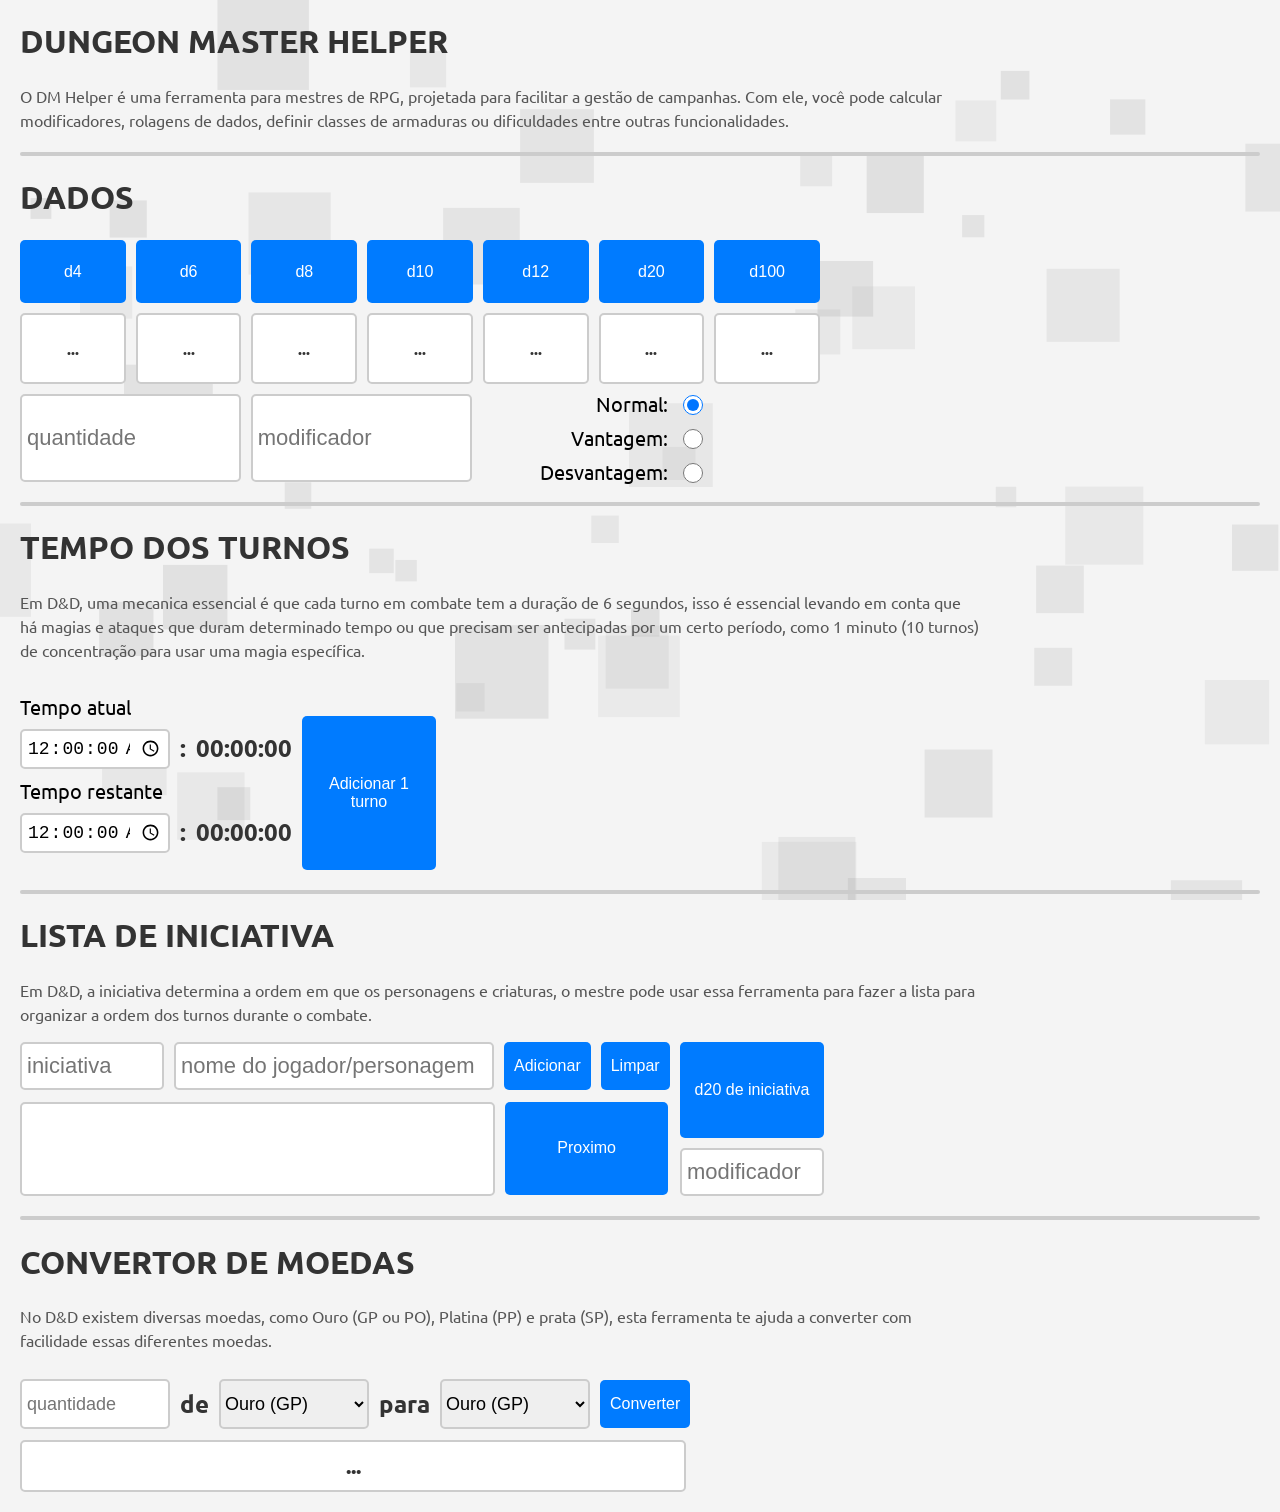
==== DM-HELPER.html @ aa7cd16f "Add files via upload" ====
<!-- site para inspiração : https://bibliotecaelfica.org/2023/01/15/dd-5e-regras-basicas-dos-jogadores -->
<!DOCTYPE html>
<html lang="pt-br">
<head>
    <meta charset="UTF-8">
    <meta name="viewport" content="width=device-width, initial-scale=1.0">
    <title>DM HELPER</title>
    <link rel="preconnect" href="https://fonts.googleapis.com">
    <link rel="preconnect" href="https://fonts.gstatic.com" crossorigin>
    <link href="https://fonts.googleapis.com/css2?family=Ubuntu:ital,wght@0,300;0,400;0,500;0,700;1,300;1,400;1,500;1,700&display=swap" rel="stylesheet">
    <style>
        :root {
            --primary-color: #007BFF;
            --primary-hover: #005ec2;
            --border-color: #ccc;
            --border-radius: 5px;
            --text-color: #333;
            --text-light: #555;
            --bg-color: #f4f4f4;
            --white: white;
        }
        
        body {
            font-family: "Ubuntu", sans-serif;
            margin: 20px;
            background-color: var(--bg-color);
        }
        
        h1 { color: var(--text-color); }
        
        p {
            width: 60rem;
            font-size: 16px;
            line-height: 1.5;
            color: var(--text-light);
        }
        
        /* Botões */
        button, .iniciativa, .adicionartempo {
            background-color: var(--primary-color);
            color: var(--white);
            border: none;
            border-radius: var(--border-radius);
            cursor: pointer;    
            transition: 0.2s ease-in-out;
        }
        
        button:hover, .iniciativa:hover, .adicionartempo:hover {
            background-color: var(--primary-hover);
        }
        
        /* Inputs */
        input, .tempoinput, .iniciativainput, .inputdado {
            border: 2px solid var(--border-color);
            border-radius: var(--border-radius);
            box-sizing: border-box;
            padding: 0 5px;
        }
        
        .inputconvertor {
            width: 150px;
            height: 50px;
            font-size: 18px;
            border: 2px solid var(--border-color);
            border-radius: var(--border-radius);
        }

        .resultadoconversao {
            width: 41.4rem;
            height: 3rem;
            font-size: 22px;
            text-align: center;
            border-radius: var(--border-radius);
            color: var(--text-color);
            display: flex;
            border: 2px solid var(--border-color);
            align-items: center;
            justify-content: center;
            background-color: var(--white);
            margin: 0;
        }

        .sectionconvertor {
            width: 42rem;
            display: flex;
            align-items: center;
            gap: 10px;
            margin-top: 10px;
        }

        .inputdado {
            width: 34%;
            height: 100%;
            font-size: 22px;
            padding-left: 5px;
        }

        /* Flex containers */
        section, .minisection, .sectionhorizontal {
            display: flex;
            align-items: center;
            gap: 10px;
        }
        
        .sectionhorizontal {
            width: 100%;
            padding: 0;
            margin-top: 12.5px;
            align-items: flex-start;
        }
        
        .tempomedio, .tempomenor, .vantagens, .iniciativagrandesection {
            display: flex;
            flex-direction: column;
            align-items: center;
        }
        .iniciativagrandesection {
            align-items: flex-start;
            gap: 0;
        }
        .tempopequeno {
            flex-direction: row;
        }
        .labeltempo {
            align-self: flex-start;
        }
        .inciativasectionmenor {
            flex-direction: column; 
            align-self: flex-start;
        }
        /* Outros */
        .dados {
            display: grid;
            grid-template-columns: repeat(7, 1fr);
            gap: 10px;
            width: 50rem;
            height: 9rem;
        }
        
        button.dadobutton, h1.resultado {
            width: 100%;
            height: 100%;
            font-size: 16px;
            padding: 0;
            box-sizing: border-box;
        }
        #dadoiniciativa {
            padding: 10px 15px;
            font-size: 16px;
            width: auto;
            height: 6rem;
        }
        
        h1.resultado {
            margin: 0;
            text-align: center;
            border-radius: var(--border-radius);
            color: var(--text-color);
            display: flex;
            border: 2px solid var(--border-color);
            align-items: center;
            justify-content: center;
            background-color: var(--white);
        }
        
        hr {
            margin: 20px 0 2px;
            border-radius: 20px;
            border: 2.5px solid var(--border-color);
        }
        
        canvas {
            position: fixed;
            top: 0;
            left: 0;
            width: 100vw;
            height: 100vh;
            z-index: -1;
            opacity: 0.4;
        }
        
        .checkbox {
            width: 20px;
            height: 20px;
            margin-right: 5px;
        }
        
        label {
            font-size: 20px;
            display: flex;
            align-items: center;
            line-height: 1.2;
        }
        
        .dadosextra {
            width: 43rem;
            height: 5.5rem;
            margin-top: 10px;
            justify-content: flex-end;
        }
        
        .vantagens {
            width: 35%;
            align-items: flex-end;
            justify-content: center;
        }
        
        .tempoinput {
            width: 150px;
            height: 40px;
            font-size: 18px;
            padding: 5px;
        }
        
        .tempogrande {
            width: 26rem;
            height: 12rem;
        }
        
        .adicionartempo {
            padding: 10px 15px;
            font-size: 16px;
            width: auto;
            height: 80%;
            align-self: flex-end;
        }
        
        .tempotext {
            font-size: 24px;
            color: var(--text-color);
            margin-bottom: 0;
        }
        
        .iniciativainput {
            width: 9rem;
            height: 3rem;
            font-size: 22px;
            vertical-align: top;
        }
        
        #nomeiniciativa { width: 20rem; }
        
        .iniciativa {
            width: auto;
            height: 3rem;
            font-size: 16px;
            padding: 0 10px;
            vertical-align: top;
        }
        
        #listainiciativa {
            border: 2px solid var(--border-color);
            border-radius: var(--border-radius);
            width: 69.5%;
            min-height: 4.4rem;
            flex-direction: column;
            overflow-y: auto;
            background-color: var(--white);
            padding: 10px;
            align-items: flex-start;
        }
        
        #proximoiniciativa {
            width: 25%;
            height: 5.8rem;
            font-size: 16px;
            padding: 0 10px;
            vertical-align: top;
            align-self: flex-start;
        }

        .iteminiciativa {
            width: 100%;
            background-color: var(--white);
        }
        
        .current-turn {
            border-radius: var(--border-radius);
            background-color: var(--primary-hover);
            color: var(--white);
            font-weight: bold;
        }
        .inciativasectionmenor {
            flex-direction: column; 
            align-self: flex-start;
        }
        .iniciativamaior {
            display: flex;
            gap: 10px;
        }
        .iniciativasection {
            display: flex;
            gap: 10px;
            align-items: center;
        }
        .lista {
            display: flex;
        }
    </style>
</head>
<body>
    <canvas id="fundo"></canvas>
    <h1>DUNGEON MASTER HELPER</h1>
    <p>O DM Helper é uma ferramenta para mestres de RPG, projetada para facilitar a gestão de campanhas. Com ele, você pode calcular modificadores, rolagens de dados, definir classes de armaduras ou dificuldades entre outras funcionalidades.</p>
    
     <!-- #region ===== Dados ===== -->
    <hr>
    <h1>DADOS</h1>
    <section class="dados">
        <button class="dadobutton" id="dado1">d4</button>
        <button class="dadobutton" id="dado2">d6</button>
        <button class="dadobutton" id="dado3">d8</button>
        <button class="dadobutton" id="dado4">d10</button>
        <button class="dadobutton" id="dado5">d12</button>
        <button class="dadobutton" id="dado6">d20</button>
        <button class="dadobutton" id="dado7">d100</button>
        <h1 class="resultado" id="resultado1">...</h1>
        <h1 class="resultado" id="resultado2">...</h1>
        <h1 class="resultado" id="resultado3">...</h1>
        <h1 class="resultado" id="resultado4">...</h1>
        <h1 class="resultado" id="resultado5">...</h1>
        <h1 class="resultado" id="resultado6">...</h1>
        <h1 class="resultado" id="resultado7">...</h1>
        </section>
        <section class="dadosextra">
        <input type="number" placeholder="quantidade" class="inputdado" id="input">
        <input type="text" id="modificador" class="inputdado" placeholder="modificador">
        <section class="vantagens">
        <section class="minisection"><label for="normal">Normal: </label>
        <input type="radio" class="checkbox" id="normal" name="tipo" checked></section>
        <section class="minisection"><label for="vantagem">Vantagem: </label>
        <input type="radio" class="checkbox" id="vantagem" name="tipo"></section>
        <section class="minisection"><label for="desvantagem">Desvantagem: </label>
        <input type="radio" class="checkbox" id="desvantagem" name="tipo"></section>
        </section>
        </section>
        <hr>
    <!-- #endregion -->  
     <!-- #region ===== tempo dos Turnos ===== -->
    <h1>TEMPO DOS TURNOS</h1>
    <p>Em D&D, uma mecanica essencial é que cada turno em combate tem a duração de 6 segundos, isso é essencial levando em conta que há magias e ataques que duram determinado tempo ou que precisam ser antecipadas por um certo período, como 1 minuto (10 turnos) de concentração para usar uma magia específica.</p>
    
    <section class="tempogrande">
    <section class="tempomedio">
        <section class="tempopequeno">
            <section class="tempomenor">
                <label for="tempoatual" class="labeltempo">Tempo atual</label>
                <input class="tempoinput" type="time" id="tempoatual" step="1" value="00:00:00">
            </section>
            <h1 class="tempotext">:</h1>
            <h1 class="tempotext" id="mostrartempoatual">00:00:00</h1>
        </section>
        <section class="tempopequeno">
            <section class="tempomenor">
                <label for="temporestante" class="labeltempo">Tempo restante</label>
                <input class="tempoinput" type="time" id="temporestante" step="1" value="00:00:00">
            </section>
            <h1 class="tempotext">:</h1>
            <h1 class="tempotext" id="mostrartemporestante">00:00:00</h1>
        </section>
    </section>
    
    <button class="adicionartempo" id="adicionarturno">Adicionar 1 turno</button>
    </section>
    <hr>
    <!-- #endregion -->
     <!-- #region ===== Lista de Iniciativa ===== -->
    <h1>LISTA DE INICIATIVA</h1>
    <p>Em D&D, a iniciativa determina a ordem em que os personagens e criaturas, o mestre pode usar essa ferramenta para fazer a lista para organizar a ordem dos turnos durante o combate.</p>
    <section class="iniciativamaior">
    <section class="iniciativagrandesection">
        <section class="iniciativasection">
        <input type="number" class="iniciativainput" id="iniciativanumber" placeholder="iniciativa">
        <input type="text" class="iniciativainput" id="nomeiniciativa" placeholder="nome do jogador/personagem">
        <button class="iniciativa" id="enviariniciativa">Adicionar</button>
        <button class="iniciativa" id="limpariniciativa">Limpar</button>
        </section>
        <section class="sectionhorizontal">
            <section class="lista" id="listainiciativa"></section>
            <button id="proximoiniciativa">Proximo</button>
        </section>
        
    </section>
    <section class="inciativasectionmenor">
        <button id="dadoiniciativa">d20 de iniciativa</button>
        <input type="number" class="iniciativainput" id="modificadoriniciativa" placeholder="modificador"> 
    </section>
    </section>
    <hr>
    <!-- #endregion -->
     <!-- #region ===== Convertor de Moedas ===== -->
    <h1>CONVERTOR DE MOEDAS</h1>
    <p>No D&D existem diversas moedas, como Ouro (GP ou PO), Platina (PP) e prata (SP), esta ferramenta te ajuda a converter com facilidade essas diferentes moedas.</p>
    
    <section class="sectionconvertor">
        <input type="number" placeholder="quantidade" class="inputconvertor" id="inputmoeda">
        <h1>de</h1>
        <select class="inputconvertor" id="moedainicial">
            <option value="PP">Platina (PP)</option>
            <option value="GP" selected>Ouro (GP)</option>
            <option value="EP">Eletro (EP)</option>
            <option value="SP">Prata (SP)</option>
            <option value="CP">Cobre (CP)</option>
        </select>
        <h1>para</h1>
        <select class="inputconvertor" id="moedafinal">
            <option value="PP">Platina (PP)</option>
            <option value="GP" selected>Ouro (GP)</option>
            <option value="EP">Eletro (EP)</option>
            <option value="SP">Prata (SP)</option>
            <option value="CP">Cobre (CP)</option>
        </select>
        <button class="iniciativa" id="convertermoeda">Converter</button>
    </section>
        <h1 class="resultadoconversao">...</h1>
    <!-- #endregion -->
    
    <script>
        //#region ===== dados =====
        const normal = document.getElementById('normal');
        const vantagem = document.getElementById('vantagem');
        const desvantagem = document.getElementById('desvantagem');
        
        const dados = [];
        for (let i = 1; i <= 7; i++) {
            const dado = document.getElementById(`dado${i}`);
            dados.push(dado);
        }
        const input1 = document.getElementById('input');
        const input2 = document.getElementById('modificador');
        const resultados = [];
        for (let i = 1; i <= 7; i++) {
            const resultado = document.getElementById(`resultado${i}`);
            resultados.push(resultado);
        }

        dados.forEach((dado, index) => {
            dado.addEventListener('click', () => {
                const quantidade = input1.value || 1;
                let lados;
                switch (index) {
                    case 0: lados = 4; break;
                    case 1: lados = 6; break;
                    case 2: lados = 8; break;
                    case 3: lados = 10; break;
                    case 4: lados = 12; break;
                    case 5: lados = 20; break;
                    case 6: lados = 100; break;
                }
                if (normal.checked) {
                    let total = 0;
                    for (let i = 0; i < quantidade; i++) {
                        total += (Math.floor(Math.random() * lados) + 1 + (parseInt(input2.value) || 0));
                    }
                    resultados[index].textContent = total;
                    return;
                }
                else if (vantagem.checked) {
                    let total = 0;
                    for (let i = 0; i < quantidade; i++) {
                        const roll1 = Math.floor(Math.random() * lados) + 1;
                        const roll2 = Math.floor(Math.random() * lados) + 1;
                        total += (Math.max(roll1, roll2) + (parseInt(input2.value) || 0));
                    }
                    resultados[index].textContent = total;
                    return;
                }
                else if (desvantagem.checked) {
                    let total = 0;
                    for (let i = 0; i < quantidade; i++) {
                        const roll1 = Math.floor(Math.random() * lados) + 1;
                        const roll2 = Math.floor(Math.random() * lados) + 1;
                        total += (Math.min(roll1, roll2) + (parseInt(input2.value) || 0));
                    }
                    resultados[index].textContent = total;
                    return;
                }
            });
        });
        //#endregion
        //#region ===== tempo dos turnos =====
        const tempoatual = document.getElementById('tempoatual');
        const temporestante = document.getElementById('temporestante');
        const mostrartempoatual = document.getElementById('mostrartempoatual');
        const mostrartemporestante = document.getElementById('mostrartemporestante');
        const adicionarturno = document.getElementById('adicionarturno');

        tempoatual.addEventListener('change', () => {
            const valor = tempoatual.value;
            mostrartempoatual.textContent = valor ? valor : '00:00:00';
        });
        temporestante.addEventListener('change', () => {
            const valor = temporestante.value;
            mostrartemporestante.textContent = valor ? valor : '00:00:00';
        });
        adicionarturno.addEventListener('click', () => {
            let [horas, minutos, segundos] = (tempoatual.value || '00:00:00').split(':').map(Number);
            segundos += 6;
            if (segundos >= 60) {
                segundos -= 60;
                minutos += 1;
            }
            if (minutos >= 60) {
                minutos -= 60;
                horas += 1;
            }
            horas = horas % 24; // Mantém as horas dentro do formato de 24 horas
            const novoTempo = [horas, minutos, segundos].map(num => String(num).padStart(2, '0')).join(':');
            tempoatual.value = novoTempo;
            mostrartempoatual.textContent = novoTempo;

            let [restHoras, restMinutos, restSegundos] = (temporestante.value || '00:00:00').split(':').map(Number);
            restSegundos -= 6;
            if (restSegundos < 0) {
                restSegundos += 60;
                restMinutos -= 1;
            }
            if (restMinutos < 0) {
                restMinutos += 60;
                restHoras -= 1;
            }
            if (restHoras < 0) {
                restHoras = 0;
                restMinutos = 0;
                restSegundos = 0;
            }
            const novoTempoRestante = [restHoras, restMinutos, restSegundos].map(num => String(num).padStart(2, '0')).join(':');
            if (novoTempoRestante === '00:00:00') {
                mostrartemporestante.style.color = 'red';
            } else {
                mostrartemporestante.style.color = '#333';
            }
            temporestante.value = novoTempoRestante;
            mostrartemporestante.textContent = novoTempoRestante;
        });
        //#endregion
        //#region ===== lista de iniciativa =====
        const enviariniciativa = document.getElementById('enviariniciativa');
        const iniciativanumber = document.getElementById('iniciativanumber');
        const nomeiniciativa = document.getElementById('nomeiniciativa');
        const limpariniciativa = document.getElementById('limpariniciativa');
        const proximoiniciativa = document.getElementById('proximoiniciativa');
        let contadorIniciativa = 0;

        enviariniciativa.addEventListener('click', () => {
            const iniciativa = parseInt(iniciativanumber.value);
            const nome = nomeiniciativa.value.trim();
            if (isNaN(iniciativa) || nome === '') {
                alert('Por favor, insira um valor válido para iniciativa e nome.');
                return;
            }
            const listainiciativa = document.getElementById('listainiciativa');
            const novoItem = document.createElement('div');
            novoItem.className = 'iteminiciativa';
            novoItem.textContent = `${String(iniciativa).padStart(2, '0')} - ${nome}`;
            novoItem.style.padding = '5px 0';
            listainiciativa.appendChild(novoItem);
            // Ordenar a lista
            const itens = Array.from(listainiciativa.children);
            itens.sort((a, b) => {
                const iniA = parseInt(a.textContent.split(' - ')[0]);
                const iniB = parseInt(b.textContent.split(' - ')[0]);
                return iniB - iniA;
            });
            listainiciativa.innerHTML = '';
            itens.forEach(item => listainiciativa.appendChild(item));
            iniciativanumber.value = '';
            nomeiniciativa.value = '';
        });

        limpariniciativa.addEventListener('click', () => {
            const listainiciativa = document.getElementById('listainiciativa');
            listainiciativa.innerHTML = '';
        });

        proximoiniciativa.addEventListener('click', () => {
            const itens = Array.from(document.getElementById('listainiciativa').children);
            if (itens.length === 0) return;
            
            const currentIndex = itens.findIndex(item => item.classList.contains('current-turn'));
            
            if (currentIndex !== -1) {
                itens[currentIndex].classList.remove('current-turn');
            }
            
            const nextIndex = currentIndex === -1 ? 0 : (currentIndex + 1) % itens.length;
            itens[nextIndex].classList.add('current-turn');
        });

        const dadoiniciativa = document.getElementById('dadoiniciativa');
        const modificadoriniciativa = document.getElementById('modificadoriniciativa');
        dadoiniciativa.addEventListener('click', () => {
            const roll = Math.floor(Math.random() * 20) + 1;
            const mod = parseInt(modificadoriniciativa.value) || 0;
            const total = roll + mod;
            iniciativanumber.value = total;
        });
        //#endregion
        //#region ===== fundo animado =====
        const canvas = document.getElementById('fundo');
        const ctx = canvas.getContext('2d');

        canvas.width = window.innerWidth;
        canvas.height = window.innerHeight;

        const rects = [];
        for (let i = 0; i < 50; i++) {
            const size = Math.random() * 75 + 20;
            rects.push({
                x: Math.random() * canvas.width,
                y: Math.random() * canvas.height,
                vx: (Math.random() - 0.5) * 2,
                vy: (Math.random() - 0.5) * 2,
                size: size,
                color: `rgba(0, 0, 0, ${Math.random() * 0.1 + 0.1})`
            });
        }

        function animate() {
            ctx.clearRect(0, 0, canvas.width, canvas.height);
            rects.forEach(rect => {
                rect.x += rect.vx;
                rect.y += rect.vy;

                if (rect.x < -rect.size) rect.x = canvas.width;
                if (rect.x > canvas.width) rect.x = -rect.size;
                if (rect.y < -rect.size) rect.y = canvas.height;
                if (rect.y > canvas.height) rect.y = -rect.size;

                ctx.fillStyle = rect.color;
                ctx.fillRect(rect.x, rect.y, rect.size, rect.size);
            });
            requestAnimationFrame(animate);
        }
        animate();
        //#endregion
        //#region ===== convertor de moedas =====
        const quantidade = document.getElementById('inputmoeda');
        const moedainicial = document.getElementById('moedainicial');
        const moedafinal = document.getElementById('moedafinal');
        const convertermoeda = document.getElementById('convertermoeda');

        convertermoeda.addEventListener('click', () => {
            const valor = parseFloat(quantidade.value);
            if (isNaN(valor) || valor < 0) {
                alert('Por favor, insira uma quantidade válida.');
                return;
            }
            const taxas = {
                'PP': 10,   // 1 PP = 10 GP
                'GP': 1,    // 1 GP = 1 GP
                'EP': 0.5,  // 1 EP = 0.5 GP
                'SP': 0.1,  // 1 SP = 0.1 GP
                'CP': 0.01  // 1 CP = 0.01 GP
            };
            const valorEmGP = valor * taxas[moedainicial.value];
            const valorConvertido = valorEmGP / taxas[moedafinal.value];
            const resultadoElemento = document.querySelector('.resultadoconversao');
            resultadoElemento.textContent = `${valor} ${moedainicial.options[moedainicial.selectedIndex].text} = ${valorConvertido.toFixed(2)} ${moedafinal.options[moedafinal.selectedIndex].text}`;
        });
    </script>
</body>

</html>
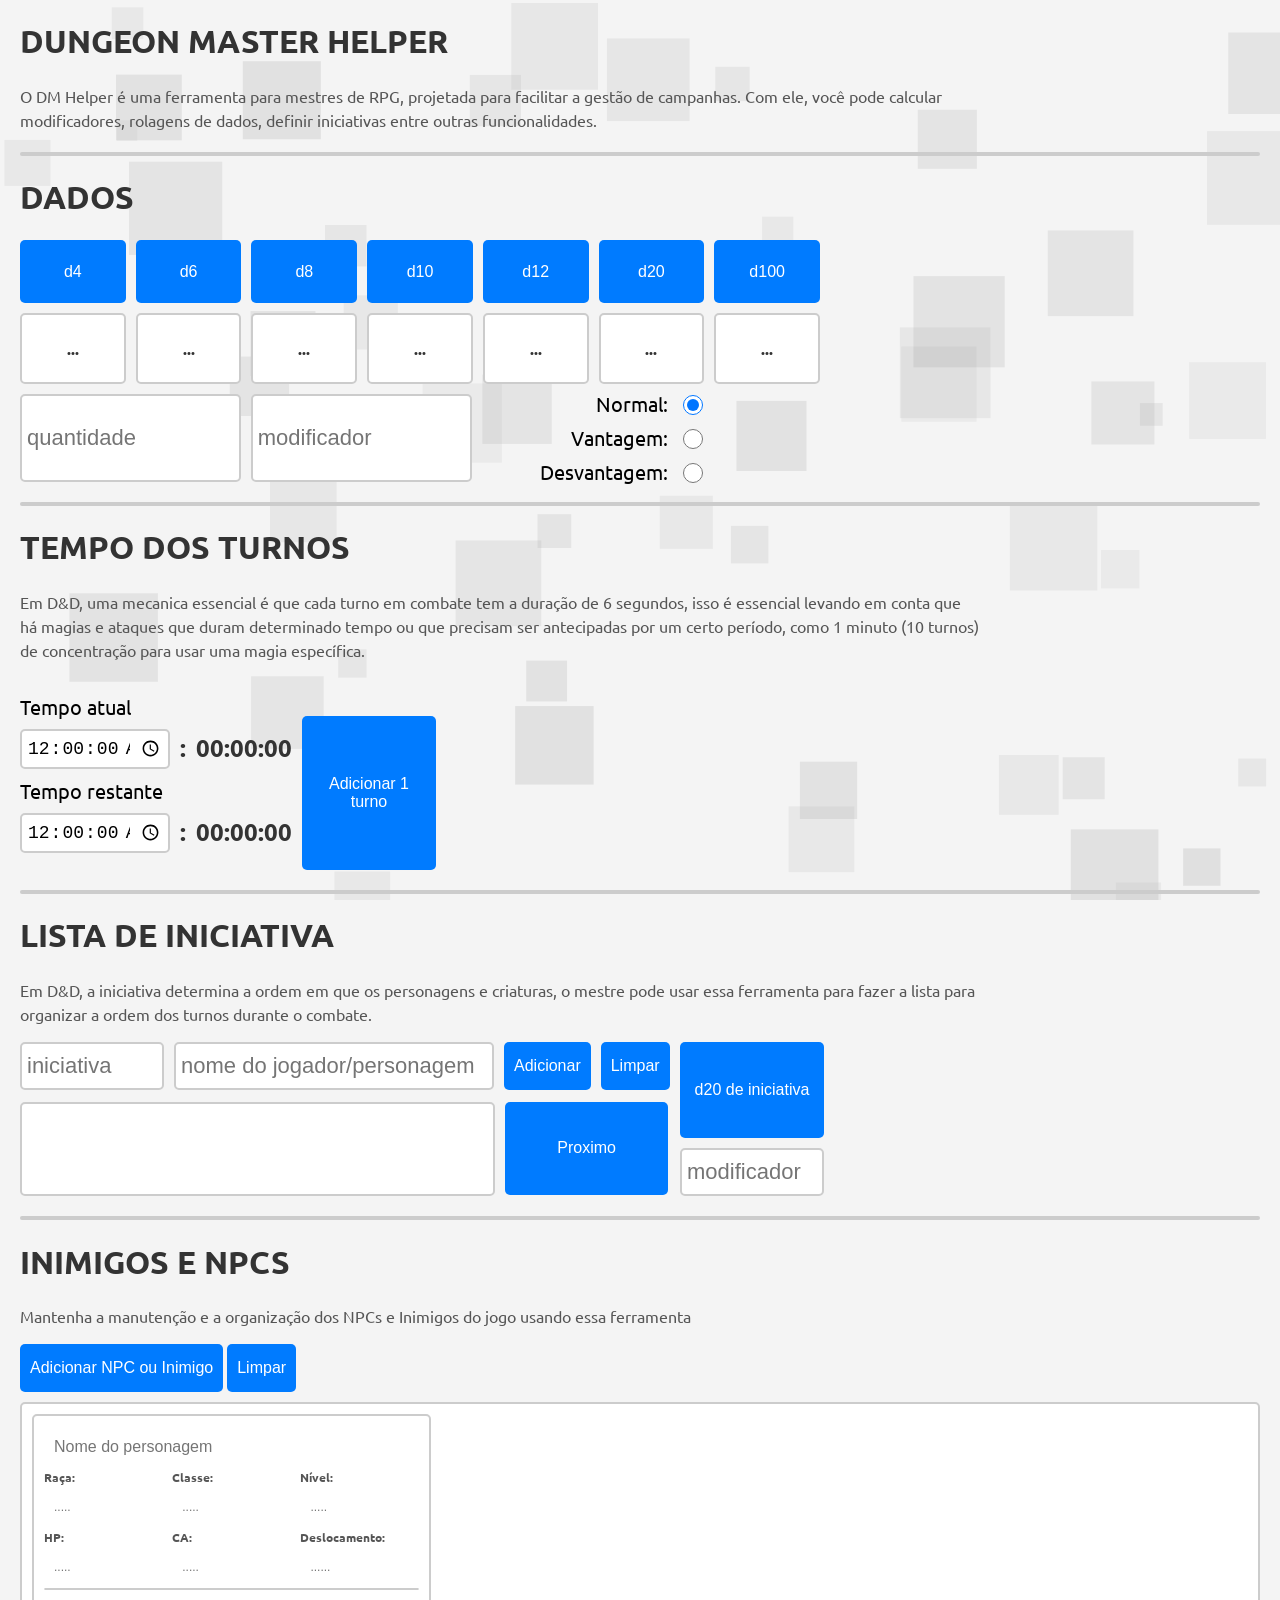
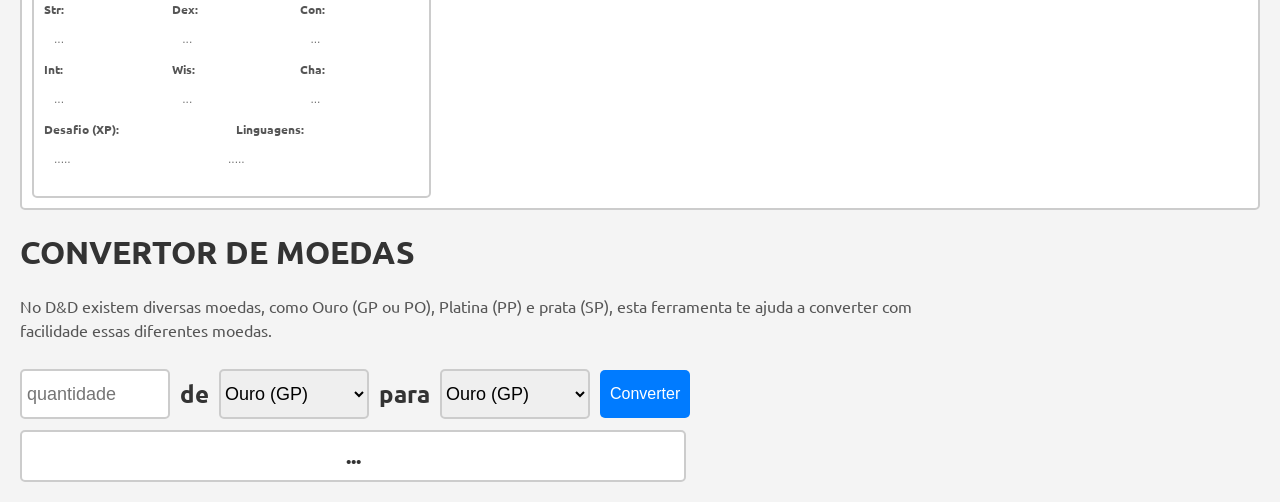
==== commit 272b31e3: "Update DM-HELPER.html" ====
--- a/DM-HELPER.html
+++ b/DM-HELPER.html
@@ -5,6 +5,7 @@
     <meta charset="UTF-8">
     <meta name="viewport" content="width=device-width, initial-scale=1.0">
     <title>DM HELPER</title>
+    <link rel="icon" href="https://cdn-icons-png.flaticon.com/512/6545/6545894.png">
     <link rel="preconnect" href="https://fonts.googleapis.com">
     <link rel="preconnect" href="https://fonts.gstatic.com" crossorigin>
     <link href="https://fonts.googleapis.com/css2?family=Ubuntu:ital,wght@0,300;0,400;0,500;0,700;1,300;1,400;1,500;1,700&display=swap" rel="stylesheet">
@@ -108,7 +109,7 @@
             margin-top: 12.5px;
             align-items: flex-start;
         }
-        
+
         .tempomedio, .tempomenor, .vantagens, .iniciativagrandesection {
             display: flex;
             flex-direction: column;
@@ -296,12 +297,111 @@
         .lista {
             display: flex;
         }
+        
+        #npcinimigosection   {
+            margin-top: 10px;
+            min-height: 24rem;
+            flex-direction: column;
+            overflow-y: auto;
+            display: grid;
+            gap: 10px;
+            grid-template-columns: repeat(3, 1fr);
+            background-color: var(--white);
+            padding: 10px;
+            border: 2px solid var(--border-color);
+            border-radius: var(--border-radius);
+        }
+        
+        .npcinimigo {
+            width: 100%;
+            height: 100%;
+            border: 2px solid;
+            background-color: var(--white);
+            border: 2px solid var(--border-color);
+            border-radius: var(--border-radius);
+            padding: 10px;
+            box-sizing: border-box;
+        }
+        .inputficha {
+            margin: 5px;
+            width: 100%;
+            height: 2rem;
+            font-size: 16px;
+            padding: 0 5px;
+            border: none;
+            border-radius: 0;
+            box-sizing: border-box;
+        }
+        .inputfichasubclasse {
+            margin: 5px;
+            font-size: 12px;
+            width: 100%;
+            height: 2rem;
+            padding: 0 5px;
+            border: none;
+            border-radius: 0;
+            box-sizing: border-box;
+        }
+        .inputfichasubclasse1 {
+            margin: 5px;
+            font-size: 12px;
+            width: 100%;
+            height: 2rem;
+            padding: 0 5px;
+            border: none;
+            border-radius: 0;
+            box-sizing: border-box;
+        }
+        .inputfichasubclasse2 {
+            margin: 5px;
+            font-size: 12px;
+            width: 100%;
+            height: 2rem;
+            padding: 0 5px;
+            border: none;
+            border-radius: 0;
+            box-sizing: border-box;
+        }
+        hr#hrnpc {
+            margin: 0;
+            margin-bottom: 10px;
+            border: 1.5px solid var(--border-color);
+        }
+        #pficha {
+            text-align: center;
+            display: inline;
+            font-weight: bold;
+            width: auto;
+            text-align: start;
+            margin: 0;
+            padding: 0;
+            font-size: 12px;
+            color: var(--text-light);
+        }
+        .inputficha1 {
+            height: 2rem;
+            font-size: 12px;
+            margin: 5px;
+            border: none;
+            border-radius: 0;
+            box-sizing: border-box;
+        }
+        #gridficha {
+            display: grid;
+            grid-template-columns: repeat(3, 1fr);
+            gap: 10px;
+        }
+        #gridficha1 {
+            display: grid;
+            grid-template-columns: repeat(2, 1fr);
+            gap: 10px;
+        }
     </style>
 </head>
 <body>
     <canvas id="fundo"></canvas>
     <h1>DUNGEON MASTER HELPER</h1>
-    <p>O DM Helper é uma ferramenta para mestres de RPG, projetada para facilitar a gestão de campanhas. Com ele, você pode calcular modificadores, rolagens de dados, definir classes de armaduras ou dificuldades entre outras funcionalidades.</p>
+    <p>O DM Helper é uma ferramenta para mestres de RPG, projetada para facilitar a gestão de campanhas. Com ele, você pode calcular modificadores, rolagens de dados, definir iniciativas entre outras funcionalidades.</p>
     
      <!-- #region ===== Dados ===== -->
     <hr>
@@ -324,7 +424,7 @@
         </section>
         <section class="dadosextra">
         <input type="number" placeholder="quantidade" class="inputdado" id="input">
-        <input type="text" id="modificador" class="inputdado" placeholder="modificador">
+        <input type="number" id="modificador" class="inputdado" placeholder="modificador">
         <section class="vantagens">
         <section class="minisection"><label for="normal">Normal: </label>
         <input type="radio" class="checkbox" id="normal" name="tipo" checked></section>
@@ -388,6 +488,64 @@
     </section>
     <hr>
     <!-- #endregion -->
+     <!-- #region ===== Inimigos e/ou NPCs ===== --> 
+     <h1>INIMIGOS E NPCS</h1>
+     <p>Mantenha a manutenção e a organização dos NPCs e Inimigos do jogo usando essa ferramenta</p>
+     <button id="buttoniniciativa" class="iniciativa">Adicionar NPC ou Inimigo</button>
+     <button id="limparnpcs" class="iniciativa">Limpar</button>
+     <section id="npcinimigosection">
+        <div class="npcinimigo">
+            <input type="text" class="inputficha" id="nome" placeholder="Nome do personagem">
+            <section id="gridficha">
+                <p id="pficha">Raça:</p>
+                <p id="pficha">Classe:</p>
+                <p id="pficha">Nível:</p>
+            </section>
+            <section id="gridficha">
+            <input type="text" class="inputfichasubclasse" placeholder=".....">
+            <input type="text" class="inputfichasubclasse" placeholder=".....">
+            <input type="text" class="inputfichasubclasse" placeholder=".....">
+            </section>
+            <section id="gridficha">
+                <p id="pficha">HP:</p>
+                <p id="pficha">CA:</p>
+                <p id="pficha">Deslocamento:</p>
+            </section>
+            <section id="gridficha">
+            <input type="text" class="inputfichasubclasse" placeholder=".....">
+            <input type="text" class="inputfichasubclasse" placeholder=".....">
+            <input type="text" class="inputfichasubclasse2" placeholder="......">
+            </section>
+            <hr id="hrnpc">
+            <section id="gridficha">
+                <p id="pficha">Str:</p>
+                <p id="pficha">Dex:</p>
+                <p id="pficha">Con:</p>
+            </section>
+            <section id="gridficha">
+                <input type="text" class="inputfichasubclasse1" placeholder="..." >
+                <input type="text" class="inputfichasubclasse1" placeholder="..." >
+                <input type="text" class="inputfichasubclasse1" placeholder="..." >
+            </section>
+            <section id="gridficha">
+                <p id="pficha">Int:</p>
+                <p id="pficha">Wis:</p>
+                <p id="pficha">Cha:</p>
+            </section>
+            <section id="gridficha">
+                <input type="text" class="inputfichasubclasse1" placeholder="..." >
+                <input type="text" class="inputfichasubclasse1" placeholder="..." >
+                <input type="text" class="inputfichasubclasse1" placeholder="..." >
+            </section>
+            <section id="gridficha1">
+                <p id="pficha">Desafio (XP):</p>
+                <p id="pficha">Linguagens:</p>
+            </section>
+            <input type="text" class="inputficha1" placeholder=".....">
+            <input type="text" class="inputficha1" placeholder=".....">
+        </div>
+     </section>
+     <!-- #endregion -->
      <!-- #region ===== Convertor de Moedas ===== -->
     <h1>CONVERTOR DE MOEDAS</h1>
     <p>No D&D existem diversas moedas, como Ouro (GP ou PO), Platina (PP) e prata (SP), esta ferramenta te ajuda a converter com facilidade essas diferentes moedas.</p>
@@ -414,7 +572,7 @@
     </section>
         <h1 class="resultadoconversao">...</h1>
     <!-- #endregion -->
-    
+     
     <script>
         //#region ===== dados =====
         const normal = document.getElementById('normal');
@@ -609,8 +767,8 @@
             rects.push({
                 x: Math.random() * canvas.width,
                 y: Math.random() * canvas.height,
-                vx: (Math.random() - 0.5) * 2,
-                vy: (Math.random() - 0.5) * 2,
+                vx: (Math.random() - 0.5),
+                vy: (Math.random() - 0.5),
                 size: size,
                 color: `rgba(0, 0, 0, ${Math.random() * 0.1 + 0.1})`
             });
@@ -658,6 +816,72 @@
             const resultadoElemento = document.querySelector('.resultadoconversao');
             resultadoElemento.textContent = `${valor} ${moedainicial.options[moedainicial.selectedIndex].text} = ${valorConvertido.toFixed(2)} ${moedafinal.options[moedafinal.selectedIndex].text}`;
         });
+        //#endregion
+        //#region ===== NPCs e Inimigos =====
+        const limparnpcs = document.getElementById('limparnpcs');
+        limparnpcs.addEventListener('click', () => {
+            const containerNPC = document.getElementById('npcinimigosection');
+            containerNPC.innerHTML = '';
+        });
+        const botaoAdicionarNPC = document.getElementById('buttoniniciativa');
+        const containerNPC = document.getElementById('npcinimigosection');
+        if (botaoAdicionarNPC && containerNPC) {
+            botaoAdicionarNPC.addEventListener('click', () => {
+            const novoNPC = document.createElement('div');
+            novoNPC.className = 'npcinimigo';
+            novoNPC.innerHTML = `
+                <input type="text" class="inputficha" id="nome" placeholder="Nome do personagem">
+            <section id="gridficha">
+                <p id="pficha">Raça:</p>
+                <p id="pficha">Classe:</p>
+                <p id="pficha">Nível:</p>
+            </section>
+            <section id="gridficha">
+            <input type="text" class="inputfichasubclasse" placeholder=".....">
+            <input type="text" class="inputfichasubclasse" placeholder=".....">
+            <input type="text" class="inputfichasubclasse" placeholder=".....">
+            </section>
+            <section id="gridficha">
+                <p id="pficha">HP:</p>
+                <p id="pficha">CA:</p>
+                <p id="pficha">Deslocamento:</p>
+            </section>
+            <section id="gridficha">
+            <input type="text" class="inputfichasubclasse" placeholder=".....">
+            <input type="text" class="inputfichasubclasse" placeholder=".....">
+            <input type="text" class="inputfichasubclasse2" placeholder="......">
+            </section>
+            <hr id="hrnpc">
+            <section id="gridficha">
+                <p id="pficha">Str:</p>
+                <p id="pficha">Dex:</p>
+                <p id="pficha">Con:</p>
+            </section>
+            <section id="gridficha">
+                <input type="text" class="inputfichasubclasse1" placeholder="..." >
+                <input type="text" class="inputfichasubclasse1" placeholder="..." >
+                <input type="text" class="inputfichasubclasse1" placeholder="..." >
+            </section>
+            <section id="gridficha">
+                <p id="pficha">Int:</p>
+                <p id="pficha">Wis:</p>
+                <p id="pficha">Cha:</p>
+            </section>
+            <section id="gridficha">
+                <input type="text" class="inputfichasubclasse1" placeholder="..." >
+                <input type="text" class="inputfichasubclasse1" placeholder="..." >
+                <input type="text" class="inputfichasubclasse1" placeholder="..." >
+            </section>
+            <section id="gridficha1">
+                <p id="pficha">Desafio (XP):</p>
+                <p id="pficha">Linguagens:</p>
+            </section>
+            <input type="text" class="inputficha1" placeholder=".....">
+            <input type="text" class="inputficha1" placeholder=".....">
+            `;
+            containerNPC.appendChild(novoNPC);});
+        }
+        //#endregion
     </script>
 </body>
 
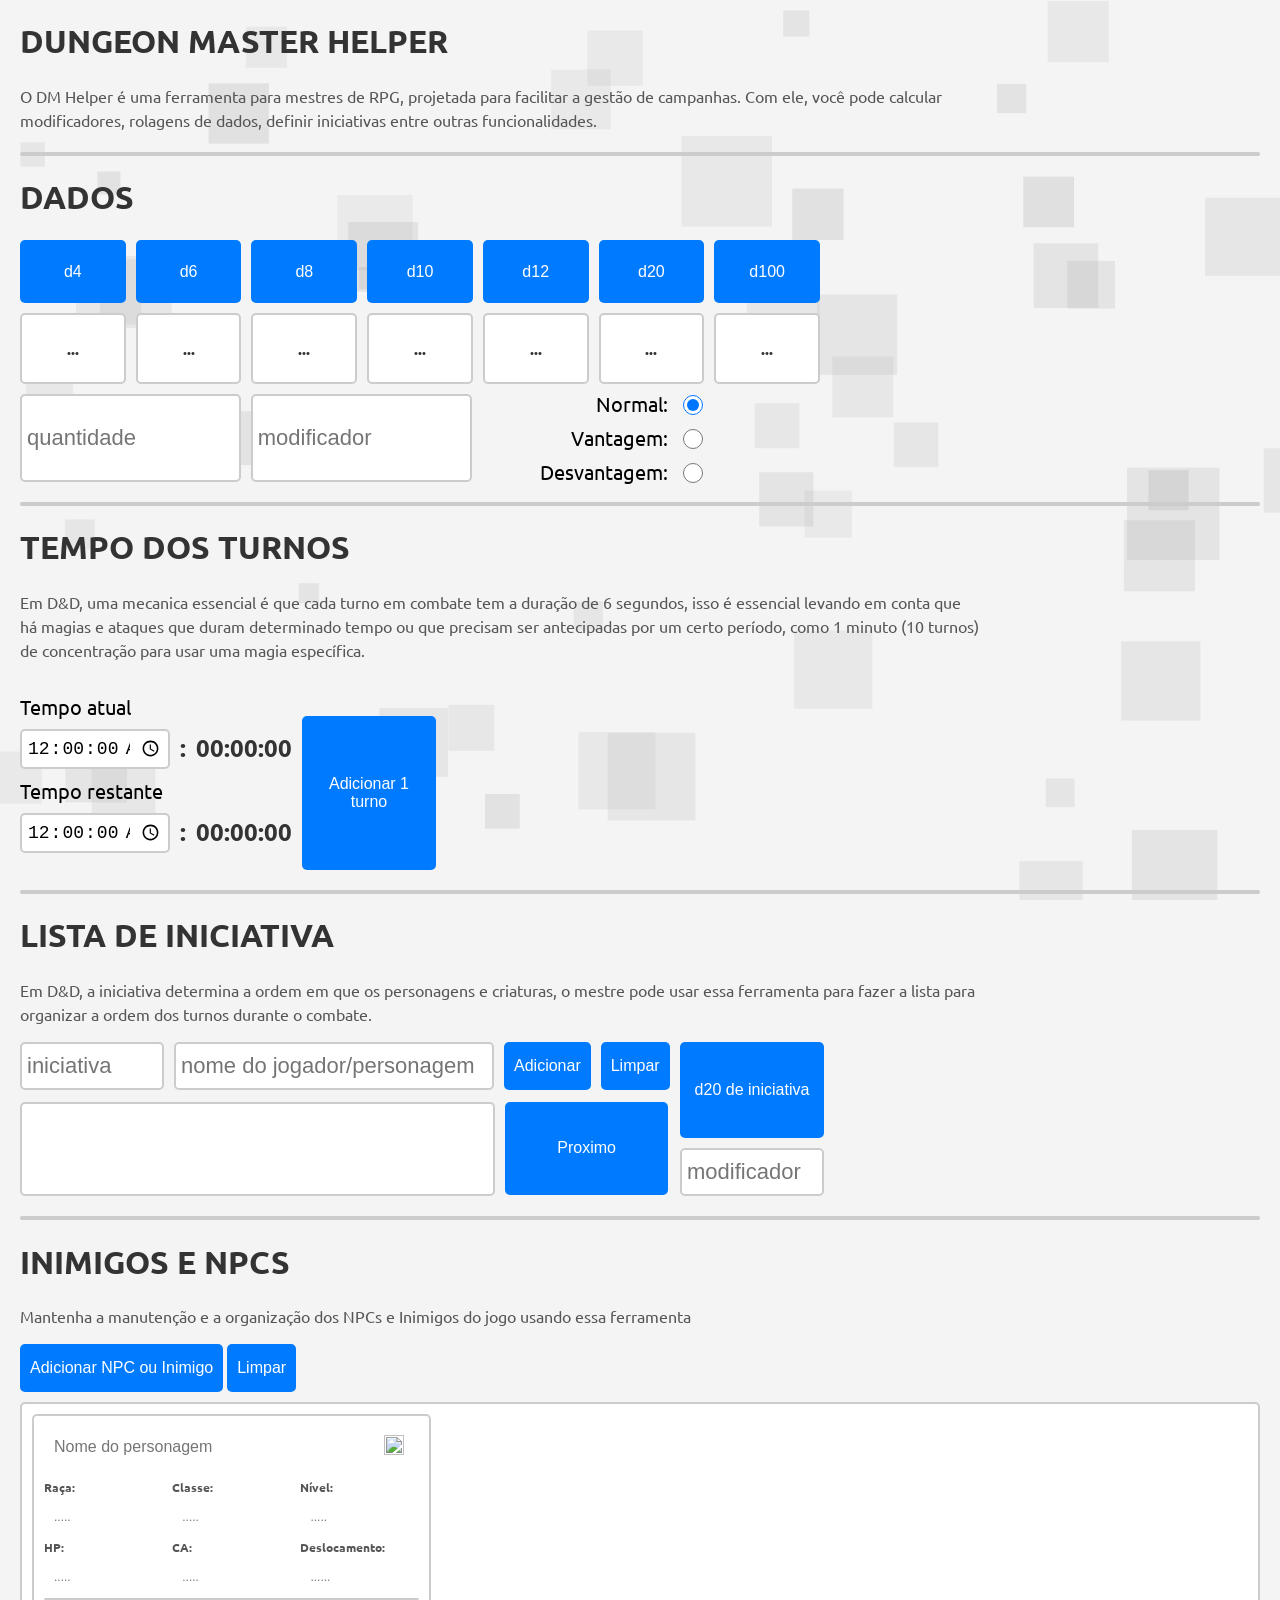
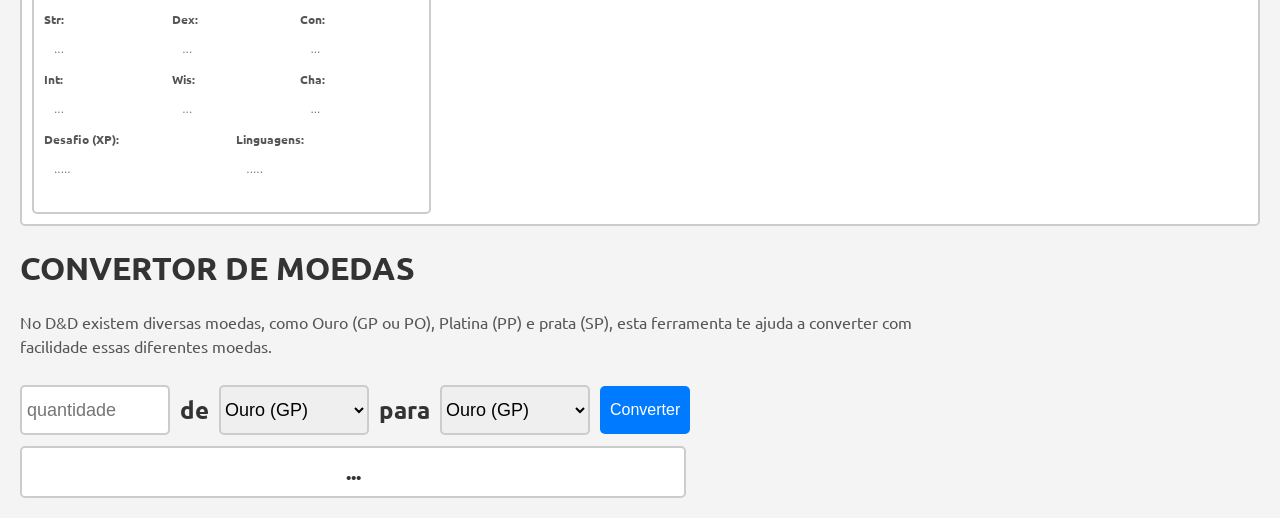
==== commit fcc5043a: "Update DM-HELPER.html" ====
--- a/DM-HELPER.html
+++ b/DM-HELPER.html
@@ -300,7 +300,7 @@
         
         #npcinimigosection   {
             margin-top: 10px;
-            min-height: 24rem;
+            min-height: 25rem;
             flex-direction: column;
             overflow-y: auto;
             display: grid;
@@ -324,7 +324,8 @@
         }
         .inputficha {
             margin: 5px;
-            width: 100%;
+            margin-bottom: 15px;
+            width: 97%;
             height: 2rem;
             font-size: 16px;
             padding: 0 5px;
@@ -335,7 +336,7 @@
         .inputfichasubclasse {
             margin: 5px;
             font-size: 12px;
-            width: 100%;
+            width: 93%;
             height: 2rem;
             padding: 0 5px;
             border: none;
@@ -345,7 +346,7 @@
         .inputfichasubclasse1 {
             margin: 5px;
             font-size: 12px;
-            width: 100%;
+            width: 93%;
             height: 2rem;
             padding: 0 5px;
             border: none;
@@ -355,7 +356,7 @@
         .inputfichasubclasse2 {
             margin: 5px;
             font-size: 12px;
-            width: 100%;
+            width: 93%;
             height: 2rem;
             padding: 0 5px;
             border: none;
@@ -395,6 +396,14 @@
             display: grid;
             grid-template-columns: repeat(2, 1fr);
             gap: 10px;
+        }
+        #deleteficha, .deleteficha {
+            width: 20px;
+            height: 20px;
+            margin-bottom: 15px;
+            margin-right: 15px;
+            cursor: pointer;
+            float: right;
         }
     </style>
 </head>
@@ -495,7 +504,10 @@
      <button id="limparnpcs" class="iniciativa">Limpar</button>
      <section id="npcinimigosection">
         <div class="npcinimigo">
+            <section>
             <input type="text" class="inputficha" id="nome" placeholder="Nome do personagem">
+            <img id="deleteficha" src="https://images.icon-icons.com/37/PNG/512/delete_4219.png">
+            </section>
             <section id="gridficha">
                 <p id="pficha">Raça:</p>
                 <p id="pficha">Classe:</p>
@@ -541,8 +553,10 @@
                 <p id="pficha">Desafio (XP):</p>
                 <p id="pficha">Linguagens:</p>
             </section>
+            <section id="gridficha1">
             <input type="text" class="inputficha1" placeholder=".....">
             <input type="text" class="inputficha1" placeholder=".....">
+                </section>
         </div>
      </section>
      <!-- #endregion -->
@@ -819,67 +833,85 @@
         //#endregion
         //#region ===== NPCs e Inimigos =====
         const limparnpcs = document.getElementById('limparnpcs');
-        limparnpcs.addEventListener('click', () => {
-            const containerNPC = document.getElementById('npcinimigosection');
-            containerNPC.innerHTML = '';
-        });
         const botaoAdicionarNPC = document.getElementById('buttoniniciativa');
         const containerNPC = document.getElementById('npcinimigosection');
+        const deleteficha = document.getElementById('deleteficha');
+
+        deleteficha.addEventListener('click', () => {
+            deleteficha.parentElement.parentElement.remove();
+        });
+
+        limparnpcs.addEventListener('click', () => {
+            containerNPC.innerHTML = '';
+        });
+
         if (botaoAdicionarNPC && containerNPC) {
             botaoAdicionarNPC.addEventListener('click', () => {
-            const novoNPC = document.createElement('div');
-            novoNPC.className = 'npcinimigo';
-            novoNPC.innerHTML = `
-                <input type="text" class="inputficha" id="nome" placeholder="Nome do personagem">
-            <section id="gridficha">
-                <p id="pficha">Raça:</p>
-                <p id="pficha">Classe:</p>
-                <p id="pficha">Nível:</p>
-            </section>
-            <section id="gridficha">
-            <input type="text" class="inputfichasubclasse" placeholder=".....">
-            <input type="text" class="inputfichasubclasse" placeholder=".....">
-            <input type="text" class="inputfichasubclasse" placeholder=".....">
-            </section>
-            <section id="gridficha">
-                <p id="pficha">HP:</p>
-                <p id="pficha">CA:</p>
-                <p id="pficha">Deslocamento:</p>
-            </section>
-            <section id="gridficha">
-            <input type="text" class="inputfichasubclasse" placeholder=".....">
-            <input type="text" class="inputfichasubclasse" placeholder=".....">
-            <input type="text" class="inputfichasubclasse2" placeholder="......">
-            </section>
-            <hr id="hrnpc">
-            <section id="gridficha">
-                <p id="pficha">Str:</p>
-                <p id="pficha">Dex:</p>
-                <p id="pficha">Con:</p>
-            </section>
-            <section id="gridficha">
-                <input type="text" class="inputfichasubclasse1" placeholder="..." >
-                <input type="text" class="inputfichasubclasse1" placeholder="..." >
-                <input type="text" class="inputfichasubclasse1" placeholder="..." >
-            </section>
-            <section id="gridficha">
-                <p id="pficha">Int:</p>
-                <p id="pficha">Wis:</p>
-                <p id="pficha">Cha:</p>
-            </section>
-            <section id="gridficha">
-                <input type="text" class="inputfichasubclasse1" placeholder="..." >
-                <input type="text" class="inputfichasubclasse1" placeholder="..." >
-                <input type="text" class="inputfichasubclasse1" placeholder="..." >
-            </section>
-            <section id="gridficha1">
-                <p id="pficha">Desafio (XP):</p>
-                <p id="pficha">Linguagens:</p>
-            </section>
-            <input type="text" class="inputficha1" placeholder=".....">
-            <input type="text" class="inputficha1" placeholder=".....">
-            `;
-            containerNPC.appendChild(novoNPC);});
+                const novoNPC = document.createElement('div');
+                novoNPC.className = 'npcinimigo';
+                novoNPC.innerHTML = `
+                    <section>
+                        <input type="text" class="inputficha" placeholder="Nome do personagem">
+                        <img class="deleteficha" src="https://images.icon-icons.com/37/PNG/512/delete_4219.png">
+                    </section>
+                    <section id="gridficha">
+                        <p id="pficha">Raça:</p>
+                        <p id="pficha">Classe:</p>
+                        <p id="pficha">Nível:</p>
+                    </section>
+                    <section id="gridficha">
+                        <input type="text" class="inputfichasubclasse" placeholder=".....">
+                        <input type="text" class="inputfichasubclasse" placeholder=".....">
+                        <input type="text" class="inputfichasubclasse" placeholder=".....">
+                    </section>
+                    <section id="gridficha">
+                        <p id="pficha">HP:</p>
+                        <p id="pficha">CA:</p>
+                        <p id="pficha">Deslocamento:</p>
+                    </section>
+                    <section id="gridficha">
+                        <input type="text" class="inputfichasubclasse" placeholder=".....">
+                        <input type="text" class="inputfichasubclasse" placeholder=".....">
+                        <input type="text" class="inputfichasubclasse2" placeholder="......">
+                    </section>
+                    <hr id="hrnpc">
+                    <section id="gridficha">
+                        <p id="pficha">Str:</p>
+                        <p id="pficha">Dex:</p>
+                        <p id="pficha">Con:</p>
+                    </section>
+                    <section id="gridficha">
+                        <input type="text" class="inputfichasubclasse1" placeholder="...">
+                        <input type="text" class="inputfichasubclasse1" placeholder="...">
+                        <input type="text" class="inputfichasubclasse1" placeholder="...">
+                    </section>
+                    <section id="gridficha">
+                        <p id="pficha">Int:</p>
+                        <p id="pficha">Wis:</p>
+                        <p id="pficha">Cha:</p>
+                    </section>
+                    <section id="gridficha">
+                        <input type="text" class="inputfichasubclasse1" placeholder="...">
+                        <input type="text" class="inputfichasubclasse1" placeholder="...">
+                        <input type="text" class="inputfichasubclasse1" placeholder="...">
+                    </section>
+                    <section id="gridficha1">
+                        <p id="pficha">Desafio (XP):</p>
+                        <p id="pficha">Linguagens:</p>
+                    </section>
+                    <section id="gridficha1">
+                        <input type="text" class="inputficha1" placeholder=".....">
+                        <input type="text" class="inputficha1" placeholder=".....">
+                    </section>
+                `;
+                
+                const deleteBtn = novoNPC.querySelector('.deleteficha');
+                deleteBtn.addEventListener('click', () => {
+                    novoNPC.remove();
+                });
+                
+                containerNPC.appendChild(novoNPC);
+            });
         }
         //#endregion
     </script>
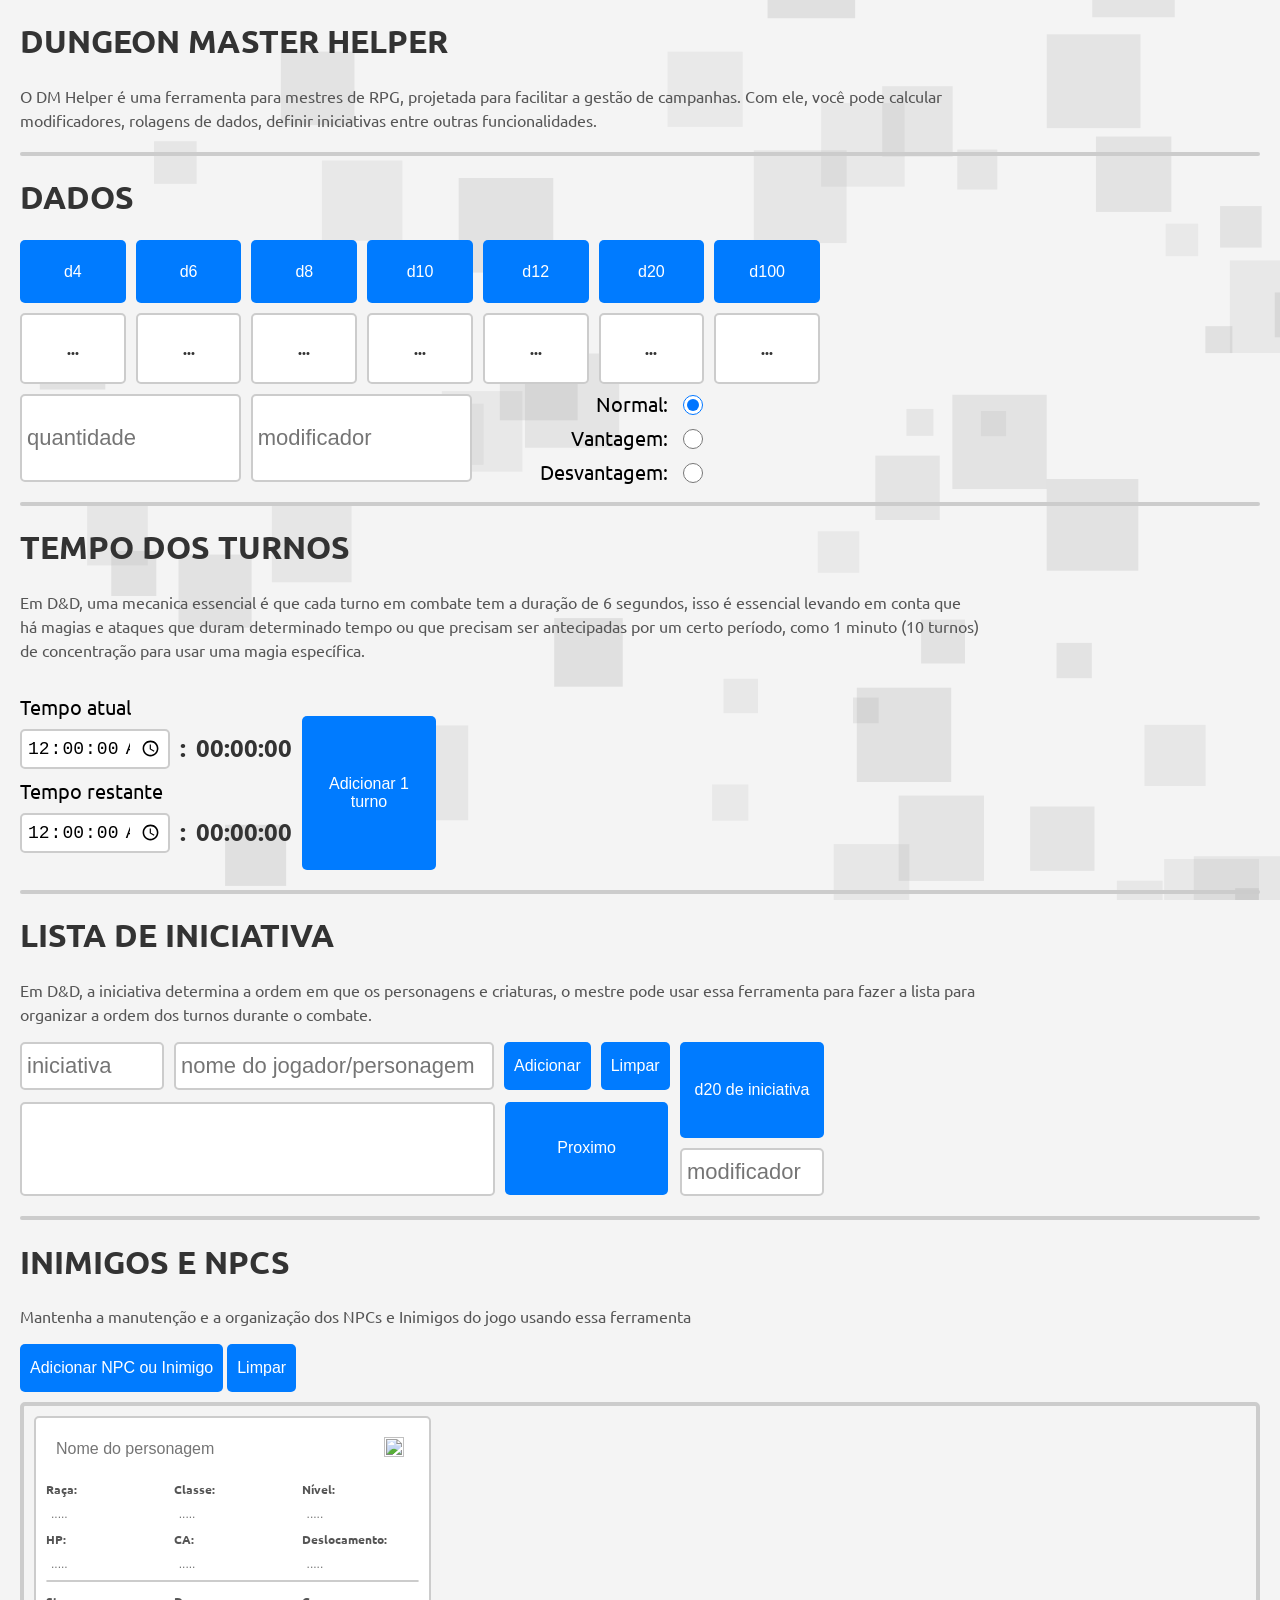
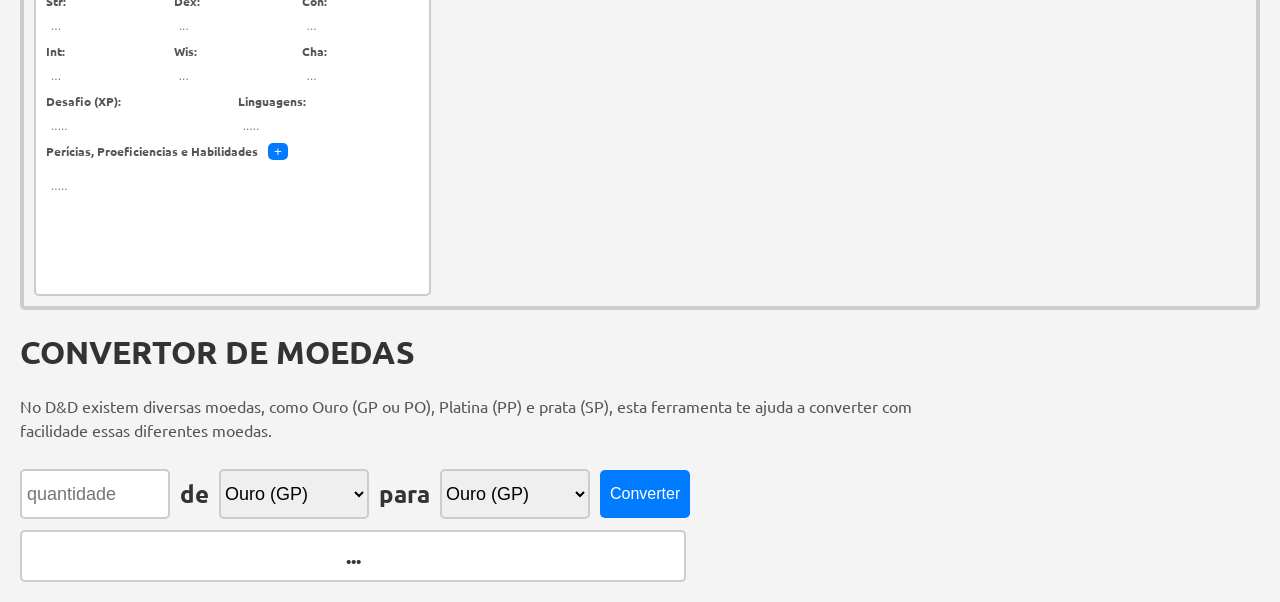
==== commit af4bac62: "Update DM-HELPER.html" ====
--- a/DM-HELPER.html
+++ b/DM-HELPER.html
@@ -102,6 +102,13 @@
             align-items: center;
             gap: 10px;
         }
+
+        .sectionvertical {
+            display: flex;
+            flex-direction: column;
+            align-items: flex-start;
+            gap: 10px;
+        }
         
         .sectionhorizontal {
             width: 100%;
@@ -300,15 +307,14 @@
         
         #npcinimigosection   {
             margin-top: 10px;
-            min-height: 25rem;
+            min-height: 30rem;
             flex-direction: column;
             overflow-y: auto;
             display: grid;
             gap: 10px;
             grid-template-columns: repeat(3, 1fr);
-            background-color: var(--white);
             padding: 10px;
-            border: 2px solid var(--border-color);
+            border: 4px solid var(--border-color);
             border-radius: var(--border-radius);
         }
         
@@ -334,7 +340,6 @@
             box-sizing: border-box;
         }
         .inputfichasubclasse {
-            margin: 5px;
             font-size: 12px;
             width: 93%;
             height: 2rem;
@@ -344,22 +349,11 @@
             box-sizing: border-box;
         }
         .inputfichasubclasse1 {
-            margin: 5px;
+            border: none;
             font-size: 12px;
-            width: 93%;
+            width: 30%;
             height: 2rem;
             padding: 0 5px;
-            border: none;
-            border-radius: 0;
-            box-sizing: border-box;
-        }
-        .inputfichasubclasse2 {
-            margin: 5px;
-            font-size: 12px;
-            width: 93%;
-            height: 2rem;
-            padding: 0 5px;
-            border: none;
             border-radius: 0;
             box-sizing: border-box;
         }
@@ -382,16 +376,32 @@
         .inputficha1 {
             height: 2rem;
             font-size: 12px;
-            margin: 5px;
             border: none;
             border-radius: 0;
             box-sizing: border-box;
         }
+        
+        .inputfichagrande {
+            height: 2rem;
+            width: 99.5%;
+            font-size: 12px;
+            margin-right: 15px;
+            border: none;
+            border-radius: 0;
+            box-sizing: border-box;
+        }
+
         #gridficha {
             display: grid;
             grid-template-columns: repeat(3, 1fr);
             gap: 10px;
         }
+
+        #gridficha2 {
+            display: flex;
+            gap: 10px;
+        }
+
         #gridficha1 {
             display: grid;
             grid-template-columns: repeat(2, 1fr);
@@ -404,6 +414,15 @@
             margin-right: 15px;
             cursor: pointer;
             float: right;
+        }
+        .modificadorficha {
+            width: 20px;
+            height: auto;
+            font-size: 12px;
+            text-align: center;
+            margin: 0;
+            padding: 0;
+            color: var(--text-color);
         }
     </style>
 </head>
@@ -514,19 +533,19 @@
                 <p id="pficha">Nível:</p>
             </section>
             <section id="gridficha">
-            <input type="text" class="inputfichasubclasse" placeholder=".....">
-            <input type="text" class="inputfichasubclasse" placeholder=".....">
-            <input type="text" class="inputfichasubclasse" placeholder=".....">
+                <input type="text" class="inputfichasubclasse" placeholder=".....">
+                <input type="text" class="inputfichasubclasse" placeholder=".....">
+                <input type="text" class="inputfichasubclasse" placeholder=".....">
             </section>
             <section id="gridficha">
                 <p id="pficha">HP:</p>
                 <p id="pficha">CA:</p>
                 <p id="pficha">Deslocamento:</p>
             </section>
-            <section id="gridficha">
-            <input type="text" class="inputfichasubclasse" placeholder=".....">
-            <input type="text" class="inputfichasubclasse" placeholder=".....">
-            <input type="text" class="inputfichasubclasse2" placeholder="......">
+                <section id="gridficha">
+                <input type="text" class="inputfichasubclasse" placeholder=".....">
+                <input type="text" class="inputfichasubclasse" placeholder=".....">
+                <input type="text" class="inputfichasubclasse" placeholder=".....">
             </section>
             <hr id="hrnpc">
             <section id="gridficha">
@@ -534,29 +553,48 @@
                 <p id="pficha">Dex:</p>
                 <p id="pficha">Con:</p>
             </section>
-            <section id="gridficha">
-                <input type="text" class="inputfichasubclasse1" placeholder="..." >
-                <input type="text" class="inputfichasubclasse1" placeholder="..." >
-                <input type="text" class="inputfichasubclasse1" placeholder="..." >
+            <section id="gridficha2">
+                <section>
+                <input type="text" class="inputfichasubclasse1" id="inputstr" placeholder="..." >
+                <p id="modificadorstr" class="modificadorficha"></p></section>
+                <section>
+                <input type="text" class="inputfichasubclasse1" id="inputdex" placeholder="..." >
+                <p id="modificadordex" class="modificadorficha"></p></section>
+                <section>
+                <input type="text" class="inputfichasubclasse1" id="inputcon" placeholder="..." >
+                <p id="modificadorcon" class="modificadorficha"></p></section>
             </section>
             <section id="gridficha">
                 <p id="pficha">Int:</p>
                 <p id="pficha">Wis:</p>
                 <p id="pficha">Cha:</p>
             </section>
-            <section id="gridficha">
-                <input type="text" class="inputfichasubclasse1" placeholder="..." >
-                <input type="text" class="inputfichasubclasse1" placeholder="..." >
-                <input type="text" class="inputfichasubclasse1" placeholder="..." >
+            <section id="gridficha2">
+                <section>
+                <input type="text" class="inputfichasubclasse1" id="inputint" placeholder="..." >
+                <p id="modificadorint" class="modificadorficha"></p></section>
+                <section>
+                <input type="text" class="inputfichasubclasse1" id="inputwis" placeholder="..." >
+                <p id="modificadorwis" class="modificadorficha"></p></section>
+                <section>
+                <input type="text" class="inputfichasubclasse1" id="inputcha" placeholder="..." >
+                <p id="modificadorcha" class="modificadorficha"></p></section>
             </section>
             <section id="gridficha1">
                 <p id="pficha">Desafio (XP):</p>
                 <p id="pficha">Linguagens:</p>
             </section>
             <section id="gridficha1">
-            <input type="text" class="inputficha1" placeholder=".....">
-            <input type="text" class="inputficha1" placeholder=".....">
+                <input type="text" class="inputficha1" placeholder=".....">
+                <input type="text" class="inputficha1" placeholder=".....">
+            </section>
+            <section class="sectionvertical">
+                <section>
+                <p id="pficha">Perícias, Proeficiencias e Habilidades</p>
+                <button id="adicionarhabilidade">+</button>
                 </section>
+                <input type="text" class="inputfichagrande" placeholder=".....">
+            </section>
         </div>
      </section>
      <!-- #endregion -->
@@ -836,7 +874,37 @@
         const botaoAdicionarNPC = document.getElementById('buttoniniciativa');
         const containerNPC = document.getElementById('npcinimigosection');
         const deleteficha = document.getElementById('deleteficha');
-
+        const adicionarhabilidade = document.getElementById('adicionarhabilidade');
+
+
+        const inputstr = document.getElementById('inputstr');
+        const inputdex = document.getElementById('inputdex');
+        const inputcon = document.getElementById('inputcon');
+        const inputint = document.getElementById('inputint');
+        const inputwis = document.getElementById('inputwis');
+        const inputcha = document.getElementById('inputcha');
+
+        const inputsatributos = [inputstr, inputdex, inputcon, inputint, inputwis, inputcha];
+
+        inputsatributos.forEach(input => {
+            input.addEventListener('input', () => {
+                const valor = parseInt(input.value);
+                const mod = isNaN(valor) ? '' : (Math.floor((valor - 10) / 2) >= 0 ? `+${Math.floor((valor - 10) / 2)}` : Math.floor((valor - 10) / 2));
+                const modId = `modificador${input.id.slice(5)}`;
+                const modElement = document.getElementById(modId);
+                if (modElement) {
+                    modElement.textContent = mod;
+                }
+            });
+        });
+
+        adicionarhabilidade.addEventListener('click', () => {
+            const novaHabilidade = document.createElement('input');
+            novaHabilidade.type = 'text';
+            novaHabilidade.className = 'inputfichagrande';
+            novaHabilidade.placeholder = '.....';
+            adicionarhabilidade.parentElement.parentElement.appendChild(novaHabilidade);
+        });
         deleteficha.addEventListener('click', () => {
             deleteficha.parentElement.parentElement.remove();
         });
@@ -850,59 +918,78 @@
                 const novoNPC = document.createElement('div');
                 novoNPC.className = 'npcinimigo';
                 novoNPC.innerHTML = `
-                    <section>
-                        <input type="text" class="inputficha" placeholder="Nome do personagem">
-                        <img class="deleteficha" src="https://images.icon-icons.com/37/PNG/512/delete_4219.png">
-                    </section>
-                    <section id="gridficha">
-                        <p id="pficha">Raça:</p>
-                        <p id="pficha">Classe:</p>
-                        <p id="pficha">Nível:</p>
-                    </section>
-                    <section id="gridficha">
-                        <input type="text" class="inputfichasubclasse" placeholder=".....">
-                        <input type="text" class="inputfichasubclasse" placeholder=".....">
-                        <input type="text" class="inputfichasubclasse" placeholder=".....">
-                    </section>
-                    <section id="gridficha">
-                        <p id="pficha">HP:</p>
-                        <p id="pficha">CA:</p>
-                        <p id="pficha">Deslocamento:</p>
-                    </section>
-                    <section id="gridficha">
-                        <input type="text" class="inputfichasubclasse" placeholder=".....">
-                        <input type="text" class="inputfichasubclasse" placeholder=".....">
-                        <input type="text" class="inputfichasubclasse2" placeholder="......">
-                    </section>
-                    <hr id="hrnpc">
-                    <section id="gridficha">
-                        <p id="pficha">Str:</p>
-                        <p id="pficha">Dex:</p>
-                        <p id="pficha">Con:</p>
-                    </section>
-                    <section id="gridficha">
-                        <input type="text" class="inputfichasubclasse1" placeholder="...">
-                        <input type="text" class="inputfichasubclasse1" placeholder="...">
-                        <input type="text" class="inputfichasubclasse1" placeholder="...">
-                    </section>
-                    <section id="gridficha">
-                        <p id="pficha">Int:</p>
-                        <p id="pficha">Wis:</p>
-                        <p id="pficha">Cha:</p>
-                    </section>
-                    <section id="gridficha">
-                        <input type="text" class="inputfichasubclasse1" placeholder="...">
-                        <input type="text" class="inputfichasubclasse1" placeholder="...">
-                        <input type="text" class="inputfichasubclasse1" placeholder="...">
-                    </section>
-                    <section id="gridficha1">
-                        <p id="pficha">Desafio (XP):</p>
-                        <p id="pficha">Linguagens:</p>
-                    </section>
-                    <section id="gridficha1">
-                        <input type="text" class="inputficha1" placeholder=".....">
-                        <input type="text" class="inputficha1" placeholder=".....">
-                    </section>
+                        <section>
+            <input type="text" class="inputficha" id="nome" placeholder="Nome do personagem">
+            <img class="deleteficha" src="https://images.icon-icons.com/37/PNG/512/delete_4219.png">
+            </section>
+            <section id="gridficha">
+                <p id="pficha">Raça:</p>
+                <p id="pficha">Classe:</p>
+                <p id="pficha">Nível:</p>
+            </section>
+            <section id="gridficha">
+                <input type="text" class="inputfichasubclasse" placeholder=".....">
+                <input type="text" class="inputfichasubclasse" placeholder=".....">
+                <input type="text" class="inputfichasubclasse" placeholder=".....">
+            </section>
+            <section id="gridficha">
+                <p id="pficha">HP:</p>
+                <p id="pficha">CA:</p>
+                <p id="pficha">Deslocamento:</p>
+            </section>
+                <section id="gridficha">
+                <input type="text" class="inputfichasubclasse" placeholder=".....">
+                <input type="text" class="inputfichasubclasse" placeholder=".....">
+                <input type="text" class="inputfichasubclasse" placeholder=".....">
+            </section>
+            <hr id="hrnpc">
+            <section id="gridficha">
+                <p id="pficha">Str:</p>
+                <p id="pficha">Dex:</p>
+                <p id="pficha">Con:</p>
+            </section>
+            <section id="gridficha2">
+                <section>
+                <input type="text" class="inputfichasubclasse1" id="inputsrt" placeholder="..." >
+                <p id="modificadorstr" class="modificadorficha"></p></section>
+                <section>
+                <input type="text" class="inputfichasubclasse1" id="inputdex" placeholder="..." >
+                <p id="modificadordex" class="modificadorficha"></p></section>
+                <section>
+                <input type="text" class="inputfichasubclasse1" id="inputcon" placeholder="..." >
+                <p id="modificadorcon" class="modificadorficha"></p></section>
+            </section>
+            <section id="gridficha">
+                <p id="pficha">Int:</p>
+                <p id="pficha">Wis:</p>
+                <p id="pficha">Cha:</p>
+            </section>
+            <section id="gridficha2">
+                <section>
+                <input type="text" class="inputfichasubclasse1" id="inputint" placeholder="..." >
+                <p id="modificadorint" class="modificadorficha"></p></section>
+                <section>
+                <input type="text" class="inputfichasubclasse1" id="inputwis" placeholder="..." >
+                <p id="modificadorwis" class="modificadorficha"></p></section>
+                <section>
+                <input type="text" class="inputfichasubclasse1" id="inputcha" placeholder="..." >
+                <p id="modificadorcha" class="modificadorficha"></p></section>
+            </section>
+            <section id="gridficha1">
+                <p id="pficha">Desafio (XP):</p>
+                <p id="pficha">Linguagens:</p>
+            </section>
+            <section id="gridficha1">
+                <input type="text" class="inputficha1" placeholder=".....">
+                <input type="text" class="inputficha1" placeholder=".....">
+            </section>
+            <section class="sectionvertical">
+                <section>
+                <p id="pficha">Perícias, Proeficiencias e Habilidades</p>
+                <button id="adicionarhabilidade">+</button>
+                </section>
+                <input type="text" class="inputfichagrande" placeholder=".....">
+            </section>
                 `;
                 
                 const deleteBtn = novoNPC.querySelector('.deleteficha');
@@ -910,6 +997,28 @@
                     novoNPC.remove();
                 });
                 
+                const addHabilidadeBtn = novoNPC.querySelector('#adicionarhabilidade');
+                addHabilidadeBtn.addEventListener('click', () => {
+                    const novaHabilidade = document.createElement('input');
+                    novaHabilidade.type = 'text';
+                    novaHabilidade.className = 'inputfichagrande';
+                    novaHabilidade.placeholder = '.....';
+                    addHabilidadeBtn.parentElement.parentElement.appendChild(novaHabilidade);
+                });
+
+                const inputstr = novoNPC.querySelector('#inputsrt');
+                const inputdex = novoNPC.querySelector('#inputdex');
+                const inputcon = novoNPC.querySelector('#inputcon');
+                const inputint = novoNPC.querySelector('#inputint');
+                const inputwis = novoNPC.querySelector('#inputwis');
+                const inputcha = novoNPC.querySelector('#inputcha');
+                
+                inputstr.addEventListener('input', () => {
+                    const valor = parseInt(inputstr.value);
+                    const mod = isNaN(valor) ? '' : (Math.floor((valor - 10) / 2) >= 0 ? `+${Math.floor((valor - 10) / 2)}` : Math.floor((valor - 10) / 2));
+                    novoNPC.querySelector('#modificadorstr').textContent = mod;
+                });
+
                 containerNPC.appendChild(novoNPC);
             });
         }
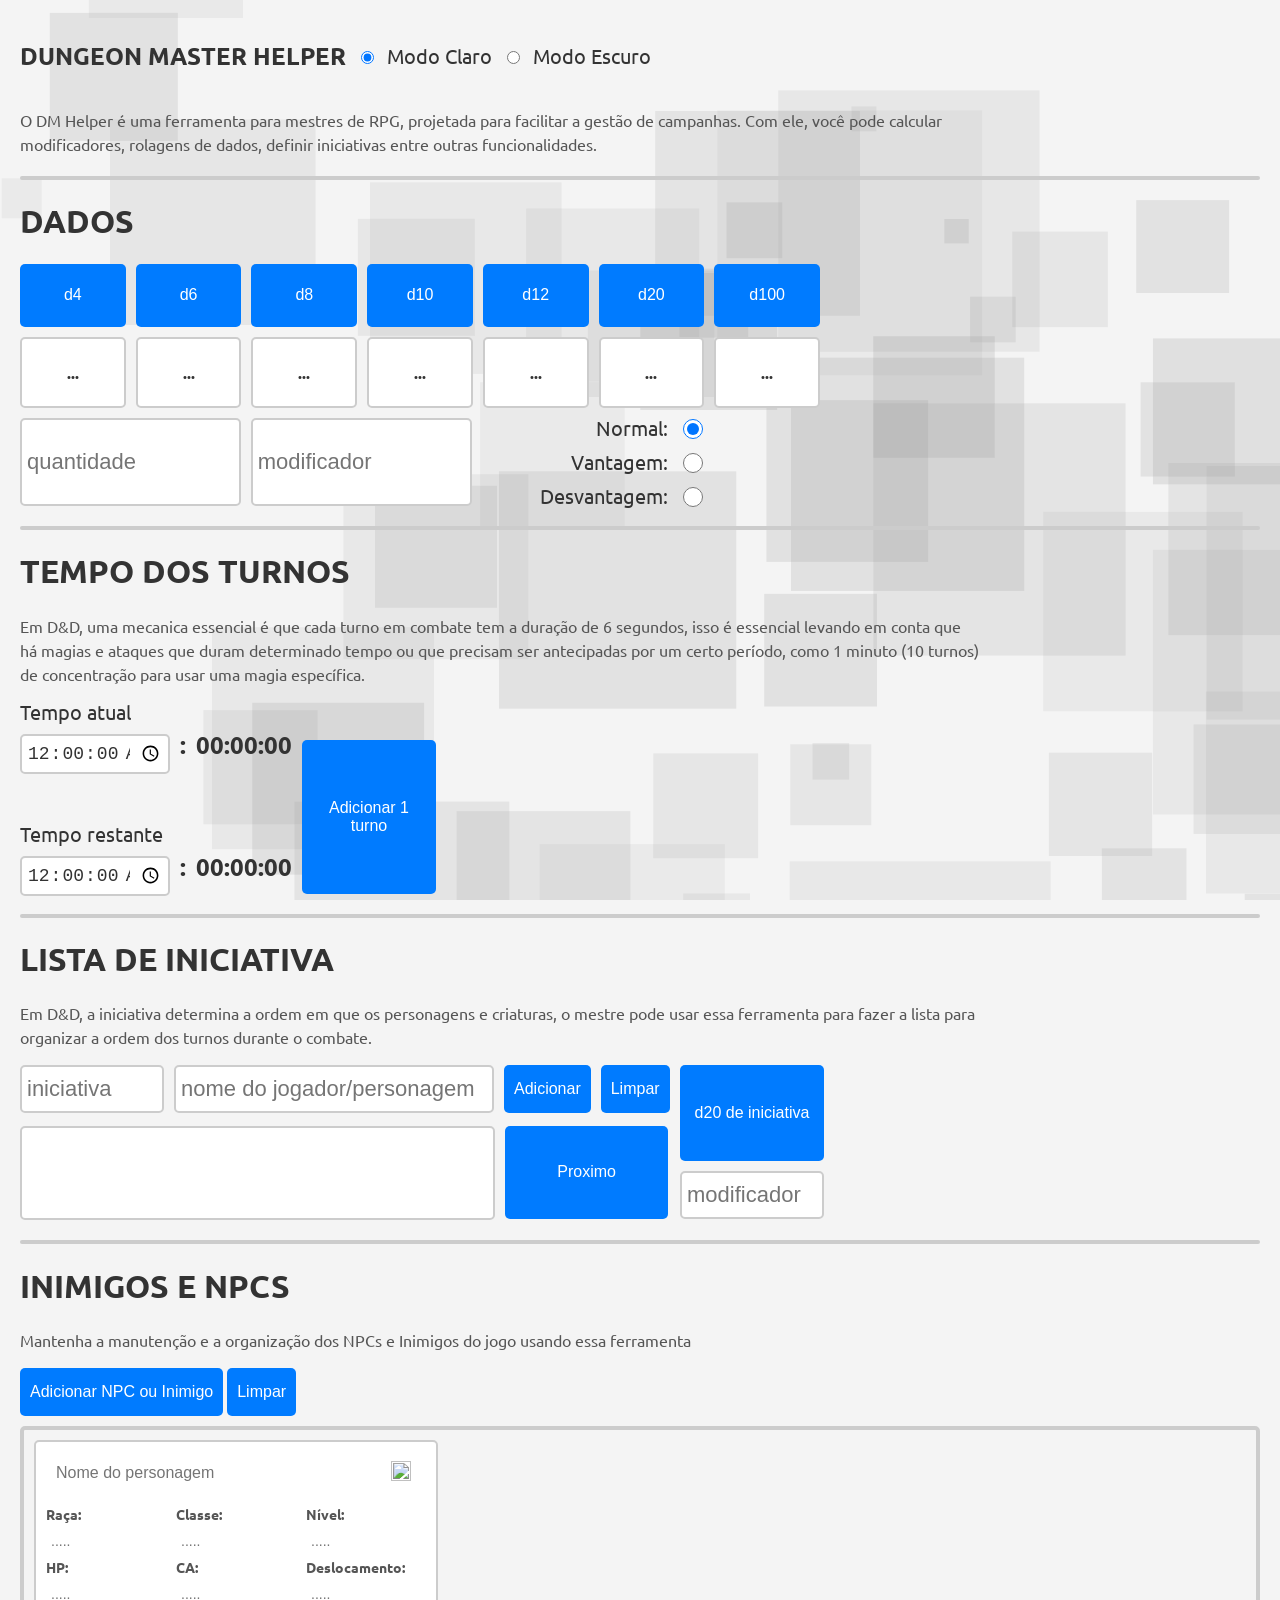
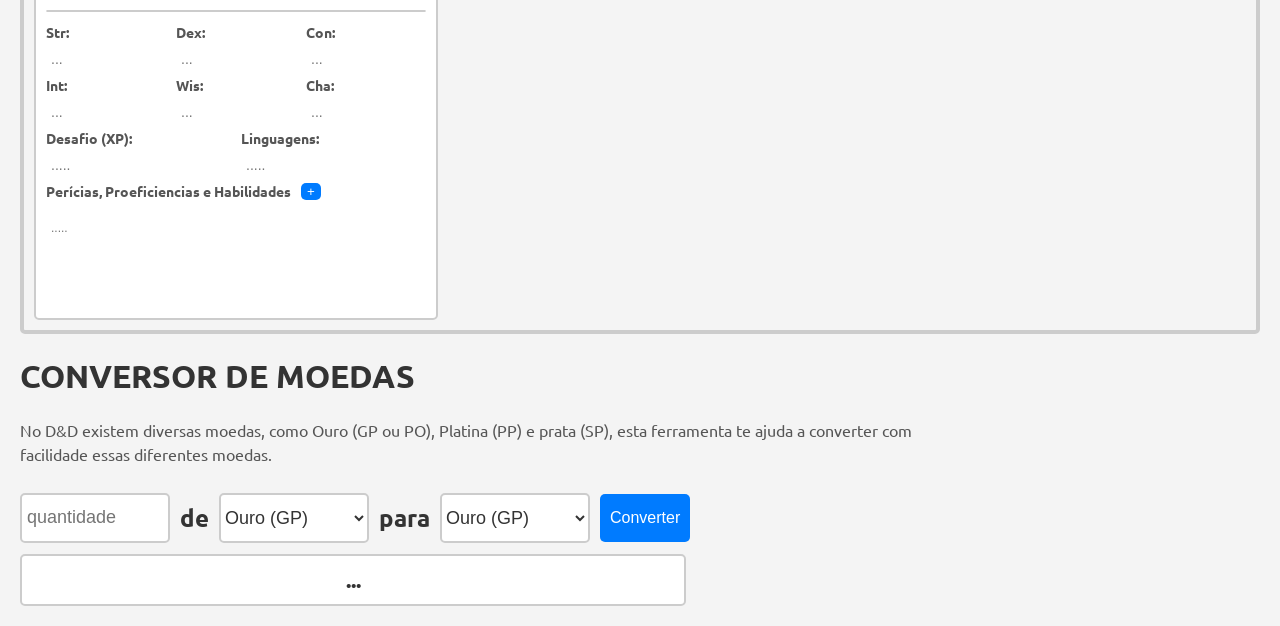
==== commit 1659b9b2: "Update DM-HELPER.html" ====
--- a/DM-HELPER.html
+++ b/DM-HELPER.html
@@ -39,7 +39,7 @@
         /* Botões */
         button, .iniciativa, .adicionartempo {
             background-color: var(--primary-color);
-            color: var(--white);
+            color: white;
             border: none;
             border-radius: var(--border-radius);
             cursor: pointer;    
@@ -56,13 +56,17 @@
             border-radius: var(--border-radius);
             box-sizing: border-box;
             padding: 0 5px;
+            background-color: var(--white);
+            color: var(--text-color)
         }
         
         .inputconvertor {
             width: 150px;
             height: 50px;
             font-size: 18px;
+            color: var(--text-color);
             border: 2px solid var(--border-color);
+            background-color: var(--white);
             border-radius: var(--border-radius);
         }
 
@@ -194,6 +198,7 @@
         }
         
         label {
+            color: var(--text-color);
             font-size: 20px;
             display: flex;
             align-items: center;
@@ -236,7 +241,7 @@
         .tempotext {
             font-size: 24px;
             color: var(--text-color);
-            margin-bottom: 0;
+            margin-top: 3rem;
         }
         
         .iniciativainput {
@@ -278,14 +283,15 @@
         }
 
         .iteminiciativa {
-            width: 100%;
+            width: 97.5%;
+            color: var(--text-color);
             background-color: var(--white);
         }
         
         .current-turn {
             border-radius: var(--border-radius);
             background-color: var(--primary-hover);
-            color: var(--white);
+            color: var(--text-color);
             font-weight: bold;
         }
         .inciativasectionmenor {
@@ -312,7 +318,7 @@
             overflow-y: auto;
             display: grid;
             gap: 10px;
-            grid-template-columns: repeat(3, 1fr);
+            grid-template-columns: repeat(4, 1fr);
             padding: 10px;
             border: 4px solid var(--border-color);
             border-radius: var(--border-radius);
@@ -340,7 +346,7 @@
             box-sizing: border-box;
         }
         .inputfichasubclasse {
-            font-size: 12px;
+            font-size: 14px;
             width: 93%;
             height: 2rem;
             padding: 0 5px;
@@ -350,7 +356,7 @@
         }
         .inputfichasubclasse1 {
             border: none;
-            font-size: 12px;
+            font-size: 14px;
             width: 30%;
             height: 2rem;
             padding: 0 5px;
@@ -370,12 +376,12 @@
             text-align: start;
             margin: 0;
             padding: 0;
-            font-size: 12px;
+            font-size: 14px;
             color: var(--text-light);
         }
         .inputficha1 {
             height: 2rem;
-            font-size: 12px;
+            font-size: 14px;
             border: none;
             border-radius: 0;
             box-sizing: border-box;
@@ -418,17 +424,28 @@
         .modificadorficha {
             width: 20px;
             height: auto;
-            font-size: 12px;
+            font-size: 14px;
             text-align: center;
             margin: 0;
             padding: 0;
             color: var(--text-color);
         }
+        .deleteficha {
+            filter: var(--filter);
+        }
     </style>
 </head>
 <body>
     <canvas id="fundo"></canvas>
-    <h1>DUNGEON MASTER HELPER</h1>
+    <section>
+        <h1>DUNGEON MASTER HELPER</h1>
+        <section id="modoescuroclaro">
+            <input type="radio" name="modoescuroclaro" id="modoclaro" checked>
+            <label for="modoclaro">Modo Claro</label>
+            <input type="radio" name="modoescuroclaro" id="modoescuro">
+            <label for="modoescuro">Modo Escuro</label>
+        </section>
+    </section>
     <p>O DM Helper é uma ferramenta para mestres de RPG, projetada para facilitar a gestão de campanhas. Com ele, você pode calcular modificadores, rolagens de dados, definir iniciativas entre outras funcionalidades.</p>
     
      <!-- #region ===== Dados ===== -->
@@ -525,7 +542,7 @@
         <div class="npcinimigo">
             <section>
             <input type="text" class="inputficha" id="nome" placeholder="Nome do personagem">
-            <img id="deleteficha" src="https://images.icon-icons.com/37/PNG/512/delete_4219.png">
+            <img id="deleteficha" class="deleteficha" src="https://images.icon-icons.com/37/PNG/512/delete_4219.png">
             </section>
             <section id="gridficha">
                 <p id="pficha">Raça:</p>
@@ -598,8 +615,8 @@
         </div>
      </section>
      <!-- #endregion -->
-     <!-- #region ===== Convertor de Moedas ===== -->
-    <h1>CONVERTOR DE MOEDAS</h1>
+     <!-- #region ===== Conversor de Moedas ===== -->
+    <h1>CONVERSOR DE MOEDAS</h1>
     <p>No D&D existem diversas moedas, como Ouro (GP ou PO), Platina (PP) e prata (SP), esta ferramenta te ajuda a converter com facilidade essas diferentes moedas.</p>
     
     <section class="sectionconvertor">
@@ -624,8 +641,46 @@
     </section>
         <h1 class="resultadoconversao">...</h1>
     <!-- #endregion -->
-     
     <script>
+        //#region ===== Modo Escuro =====
+        const modoclaro = document.getElementById('modoclaro');
+        const modoescuro = document.getElementById('modoescuro');
+        const root = document.documentElement;
+        const deletebuttonstyle = document.getElementsByClassName('deleteficha');
+
+        function setTheme() {
+            if (modoescuro.checked) {
+                localStorage.setItem('theme', 'dark');
+                root.style.setProperty('--text-color', '#e2e2e2');
+                root.style.setProperty('--text-light', '#fcfcfc');
+                root.style.setProperty('--bg-color', '#424242');
+                root.style.setProperty('--border-color', '#555');
+                root.style.setProperty('--white', '#2c2c2c');
+                root.style.setProperty('--filter', 'invert(1)');
+            } else {
+                localStorage.setItem('theme', 'light');
+                root.style.setProperty('--text-color', '#333');
+                root.style.setProperty('--text-light', '#555');
+                root.style.setProperty('--bg-color', '#f4f4f4');
+                root.style.setProperty('--border-color', '#ccc');
+                root.style.setProperty('--white', 'white');
+                root.style.setProperty('--filter', 'none');
+            }
+        }
+
+        function loadTheme() {
+            const savedTheme = localStorage.getItem('theme');
+            if (savedTheme === 'dark') {
+                modoescuro.checked = true;
+            }
+            setTheme();
+        }
+
+        modoclaro.addEventListener('change', setTheme);
+        modoescuro.addEventListener('change', setTheme);
+
+        loadTheme();
+        //#endregion
         //#region ===== dados =====
         const normal = document.getElementById('normal');
         const vantagem = document.getElementById('vantagem');
@@ -738,7 +793,7 @@
             if (novoTempoRestante === '00:00:00') {
                 mostrartemporestante.style.color = 'red';
             } else {
-                mostrartemporestante.style.color = '#333';
+                mostrartemporestante.style.color = 'var(--text-color)';
             }
             temporestante.value = novoTempoRestante;
             mostrartemporestante.textContent = novoTempoRestante;
@@ -762,10 +817,9 @@
             const listainiciativa = document.getElementById('listainiciativa');
             const novoItem = document.createElement('div');
             novoItem.className = 'iteminiciativa';
-            novoItem.textContent = `${String(iniciativa).padStart(2, '0')} - ${nome}`;
-            novoItem.style.padding = '5px 0';
+            novoItem.textContent = `${String(iniciativa).padStart(2, '0')} - ${nome}`; 
+            novoItem.style.padding = '5px 0 5px 10px'; // Adicionado 10px de padding à esquerda
             listainiciativa.appendChild(novoItem);
-            // Ordenar a lista
             const itens = Array.from(listainiciativa.children);
             itens.sort((a, b) => {
                 const iniA = parseInt(a.textContent.split(' - ')[0]);
@@ -806,7 +860,7 @@
             iniciativanumber.value = total;
         });
         //#endregion
-        //#region ===== fundo animado =====
+        //#region ===== fundo animado ===== 
         const canvas = document.getElementById('fundo');
         const ctx = canvas.getContext('2d');
 
@@ -815,7 +869,7 @@
 
         const rects = [];
         for (let i = 0; i < 50; i++) {
-            const size = Math.random() * 75 + 20;
+            const size = Math.random() * 250 + 20;
             rects.push({
                 x: Math.random() * canvas.width,
                 y: Math.random() * canvas.height,
@@ -844,7 +898,7 @@
         }
         animate();
         //#endregion
-        //#region ===== convertor de moedas =====
+        //#region ===== conversor de moedas =====
         const quantidade = document.getElementById('inputmoeda');
         const moedainicial = document.getElementById('moedainicial');
         const moedafinal = document.getElementById('moedafinal');
@@ -950,14 +1004,14 @@
             </section>
             <section id="gridficha2">
                 <section>
-                <input type="text" class="inputfichasubclasse1" id="inputsrt" placeholder="..." >
-                <p id="modificadorstr" class="modificadorficha"></p></section>
+                <input type="text" class="inputfichasubclasse1" id="inputstr" placeholder="..." >
+                <p id="modificadorstr1" class="modificadorficha"></p></section>
                 <section>
                 <input type="text" class="inputfichasubclasse1" id="inputdex" placeholder="..." >
-                <p id="modificadordex" class="modificadorficha"></p></section>
+                <p id="modificadordex1" class="modificadorficha"></p></section>
                 <section>
                 <input type="text" class="inputfichasubclasse1" id="inputcon" placeholder="..." >
-                <p id="modificadorcon" class="modificadorficha"></p></section>
+                <p id="modificadorcon1" class="modificadorficha"></p></section>
             </section>
             <section id="gridficha">
                 <p id="pficha">Int:</p>
@@ -967,13 +1021,13 @@
             <section id="gridficha2">
                 <section>
                 <input type="text" class="inputfichasubclasse1" id="inputint" placeholder="..." >
-                <p id="modificadorint" class="modificadorficha"></p></section>
+                <p id="modificadorint1" class="modificadorficha"></p></section>
                 <section>
                 <input type="text" class="inputfichasubclasse1" id="inputwis" placeholder="..." >
-                <p id="modificadorwis" class="modificadorficha"></p></section>
+                <p id="modificadorwis1" class="modificadorficha"></p></section>
                 <section>
                 <input type="text" class="inputfichasubclasse1" id="inputcha" placeholder="..." >
-                <p id="modificadorcha" class="modificadorficha"></p></section>
+                <p id="modificadorcha1" class="modificadorficha"></p></section>
             </section>
             <section id="gridficha1">
                 <p id="pficha">Desafio (XP):</p>
@@ -1006,17 +1060,25 @@
                     addHabilidadeBtn.parentElement.parentElement.appendChild(novaHabilidade);
                 });
 
-                const inputstr = novoNPC.querySelector('#inputsrt');
+                const inputstr = novoNPC.querySelector('#inputstr');
                 const inputdex = novoNPC.querySelector('#inputdex');
                 const inputcon = novoNPC.querySelector('#inputcon');
                 const inputint = novoNPC.querySelector('#inputint');
                 const inputwis = novoNPC.querySelector('#inputwis');
                 const inputcha = novoNPC.querySelector('#inputcha');
                 
-                inputstr.addEventListener('input', () => {
-                    const valor = parseInt(inputstr.value);
-                    const mod = isNaN(valor) ? '' : (Math.floor((valor - 10) / 2) >= 0 ? `+${Math.floor((valor - 10) / 2)}` : Math.floor((valor - 10) / 2));
-                    novoNPC.querySelector('#modificadorstr').textContent = mod;
+                const inputsatributos2 = [inputstr, inputdex, inputcon, inputint, inputwis, inputcha]
+
+                inputsatributos2.forEach(input => {
+                    input.addEventListener('input', () => {
+                        const valor = parseInt(input.value);
+                        const mod = isNaN(valor) ? '' : (Math.floor((valor - 10) / 2) >= 0 ? `+${Math.floor((valor - 10) / 2)}` : Math.floor((valor - 10) / 2));
+                        const modId = `modificador${input.id.slice(5)}`;
+                        const modElement = document.querySelector('#' + modId + '1');
+                        if (modElement) {
+                            modElement.textContent = mod;
+                        };
+                    });
                 });
 
                 containerNPC.appendChild(novoNPC);
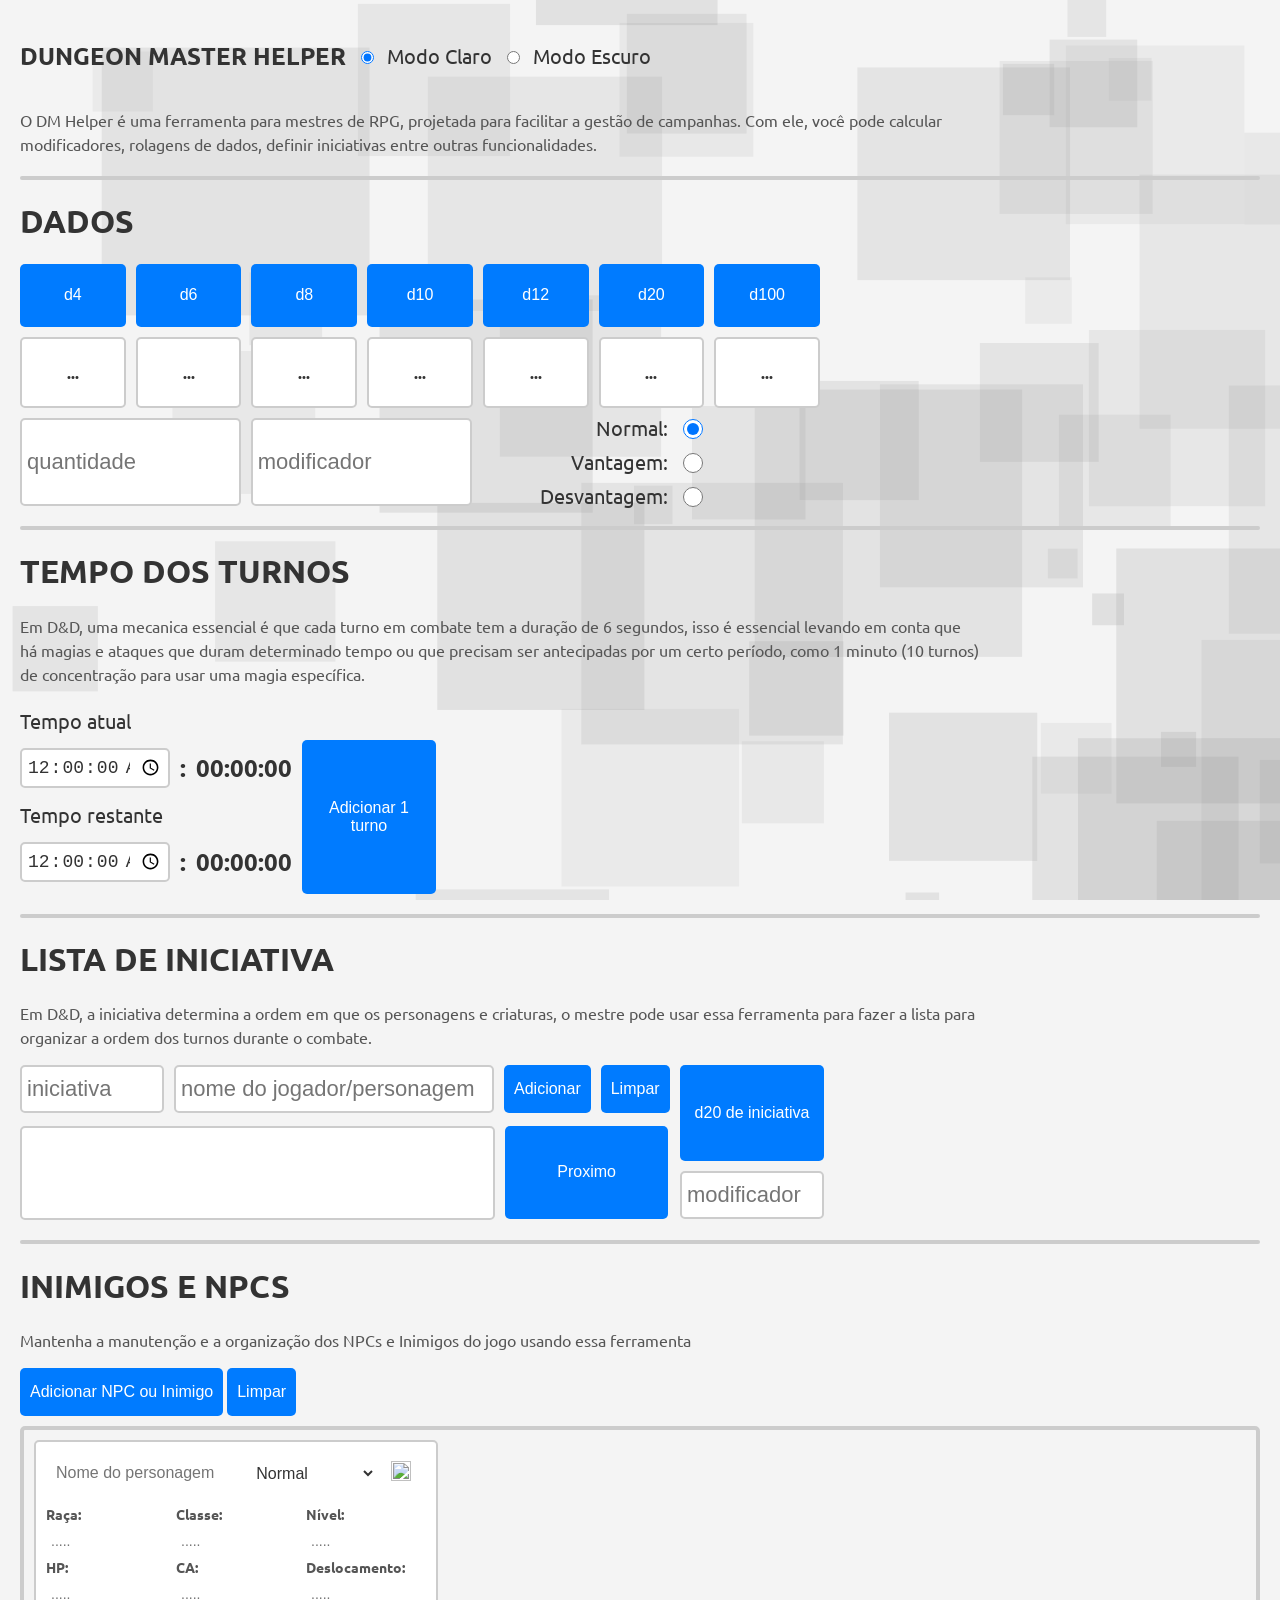
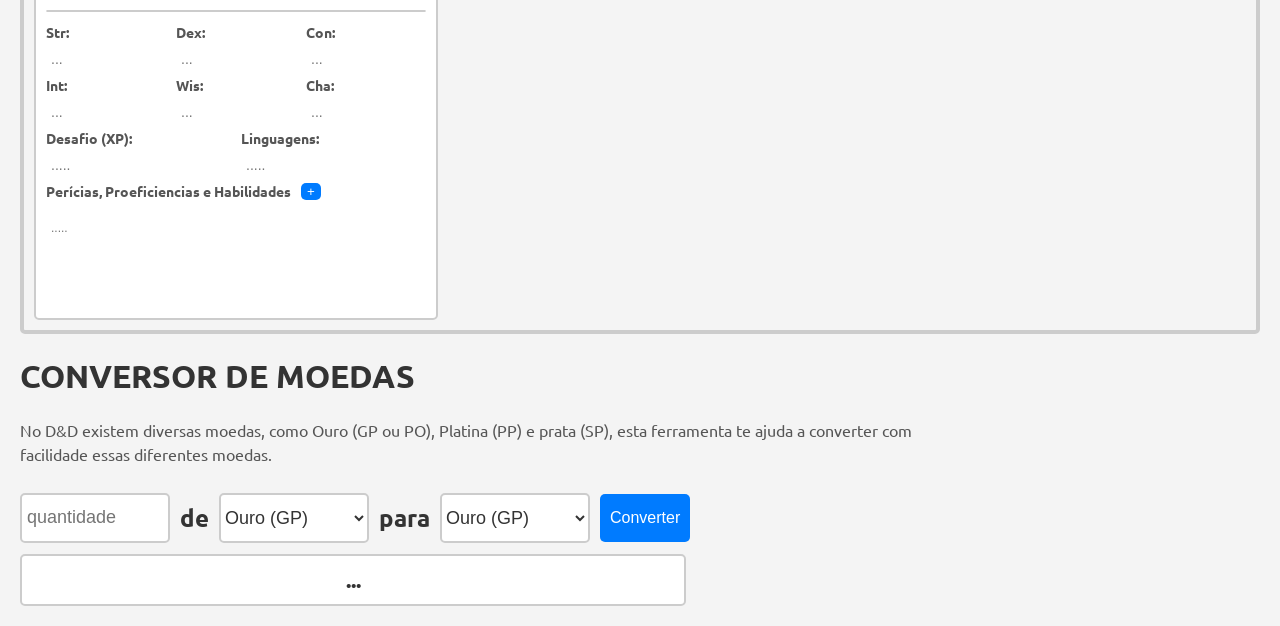
==== commit 83daf985: "Update DM-HELPER.html" ====
--- a/DM-HELPER.html
+++ b/DM-HELPER.html
@@ -10,6 +10,10 @@
     <link rel="preconnect" href="https://fonts.gstatic.com" crossorigin>
     <link href="https://fonts.googleapis.com/css2?family=Ubuntu:ital,wght@0,300;0,400;0,500;0,700;1,300;1,400;1,500;1,700&display=swap" rel="stylesheet">
     <style>
+        * {
+            transition: 0.25s ease-in-out all;
+        }
+
         :root {
             --primary-color: #007BFF;
             --primary-hover: #005ec2;
@@ -107,6 +111,15 @@
             gap: 10px;
         }
 
+        .tempomenorainda {
+            height: 50px;
+        }
+
+        .tempomenor {
+            display: flex;
+            flex-direction: column;
+        }
+
         .sectionvertical {
             display: flex;
             flex-direction: column;
@@ -121,7 +134,7 @@
             align-items: flex-start;
         }
 
-        .tempomedio, .tempomenor, .vantagens, .iniciativagrandesection {
+        .tempomedio, .vantagens, .iniciativagrandesection {
             display: flex;
             flex-direction: column;
             align-items: center;
@@ -241,7 +254,7 @@
         .tempotext {
             font-size: 24px;
             color: var(--text-color);
-            margin-top: 3rem;
+            align-self: center;
         }
         
         .iniciativainput {
@@ -432,6 +445,19 @@
         }
         .deleteficha {
             filter: var(--filter);
+        }
+        .condicoes {
+            margin: 5px;
+            margin-bottom: 15px;
+            width: 70%;
+            height: 2rem;
+            font-size: 16px;
+            padding: 0 5px;
+            border: none;
+            border-radius: 1px;
+            background-color: var(--white);
+            color: var(--text-color);
+            box-sizing: border-box;
         }
     </style>
 </head>
@@ -480,7 +506,7 @@
         </section>
         </section>
         <hr>
-    <!-- #endregion -->  
+     <!-- #endregion --> 
      <!-- #region ===== tempo dos Turnos ===== -->
     <h1>TEMPO DOS TURNOS</h1>
     <p>Em D&D, uma mecanica essencial é que cada turno em combate tem a duração de 6 segundos, isso é essencial levando em conta que há magias e ataques que duram determinado tempo ou que precisam ser antecipadas por um certo período, como 1 minuto (10 turnos) de concentração para usar uma magia específica.</p>
@@ -490,18 +516,22 @@
         <section class="tempopequeno">
             <section class="tempomenor">
                 <label for="tempoatual" class="labeltempo">Tempo atual</label>
+            <section class="tempomenorainda">
                 <input class="tempoinput" type="time" id="tempoatual" step="1" value="00:00:00">
-            </section>
-            <h1 class="tempotext">:</h1>
-            <h1 class="tempotext" id="mostrartempoatual">00:00:00</h1>
+                <h1 class="tempotext">:</h1>
+                <h1 class="tempotext" id="mostrartempoatual">00:00:00</h1>
+                </section>
+            </section>
         </section>
         <section class="tempopequeno">
             <section class="tempomenor">
                 <label for="temporestante" class="labeltempo">Tempo restante</label>
+            <section class="tempomenorainda">
                 <input class="tempoinput" type="time" id="temporestante" step="1" value="00:00:00">
-            </section>
-            <h1 class="tempotext">:</h1>
-            <h1 class="tempotext" id="mostrartemporestante">00:00:00</h1>
+                <h1 class="tempotext">:</h1>
+                <h1 class="tempotext" id="mostrartemporestante">00:00:00</h1>
+                </section>
+            </section>
         </section>
     </section>
     
@@ -542,6 +572,31 @@
         <div class="npcinimigo">
             <section>
             <input type="text" class="inputficha" id="nome" placeholder="Nome do personagem">
+            <select name="condicoes" class="condicoes">
+                <option value="Normal">Normal</option>
+                <option value="Surdo">Surdo</option>
+                <option value="Rastreado">Rastreado</option>
+                <option value="Possuído">Possuído</option>
+                <option value="Petrificado">Petrificado</option>
+                <option value="Paralisado">Paralisado</option>
+                <option value="Marcado">Marcado</option>
+                <option value="Invisível">Invisível</option>
+                <option value="Inconsciente">Inconsciente</option>
+                <option value="Incapacitado">Incapacitado</option>
+                <option value="Exaustão">Exaustão</option>
+                <option value="Escondido">Escondido</option>
+                <option value="Envenenado">Envenenado</option>
+                <option value="Enfeitiçado">Enfeitiçado</option>
+                <option value="Dominado">Dominado</option>
+                <option value="Desafiado">Desafiado</option>
+                <option value="Contido">Contido</option>
+                <option value="Confuso">Confuso</option>
+                <option value="Cego">Cego</option>
+                <option value="Caído">Caído</option>
+                <option value="Atordoado">Atordoado</option>
+                <option value="Amedrontado">Amedrontado</option>
+                <option value="Agarrado">Agarrado</option>
+            </select>
             <img id="deleteficha" class="deleteficha" src="https://images.icon-icons.com/37/PNG/512/delete_4219.png">
             </section>
             <section id="gridficha">
@@ -974,6 +1029,31 @@
                 novoNPC.innerHTML = `
                         <section>
             <input type="text" class="inputficha" id="nome" placeholder="Nome do personagem">
+            <select name="condicoes" class="condicoes">
+                <option value="Normal">Normal</option>
+                <option value="Surdo">Surdo</option>
+                <option value="Rastreado">Rastreado</option>
+                <option value="Possuído">Possuído</option>
+                <option value="Petrificado">Petrificado</option>
+                <option value="Paralisado">Paralisado</option>
+                <option value="Marcado">Marcado</option>
+                <option value="Invisível">Invisível</option>
+                <option value="Inconsciente">Inconsciente</option>
+                <option value="Incapacitado">Incapacitado</option>
+                <option value="Exaustão">Exaustão</option>
+                <option value="Escondido">Escondido</option>
+                <option value="Envenenado">Envenenado</option>
+                <option value="Enfeitiçado">Enfeitiçado</option>
+                <option value="Dominado">Dominado</option>
+                <option value="Desafiado">Desafiado</option>
+                <option value="Contido">Contido</option>
+                <option value="Confuso">Confuso</option>
+                <option value="Cego">Cego</option>
+                <option value="Caído">Caído</option>
+                <option value="Atordoado">Atordoado</option>
+                <option value="Amedrontado">Amedrontado</option>
+                <option value="Agarrado">Agarrado</option>
+            </select>
             <img class="deleteficha" src="https://images.icon-icons.com/37/PNG/512/delete_4219.png">
             </section>
             <section id="gridficha">
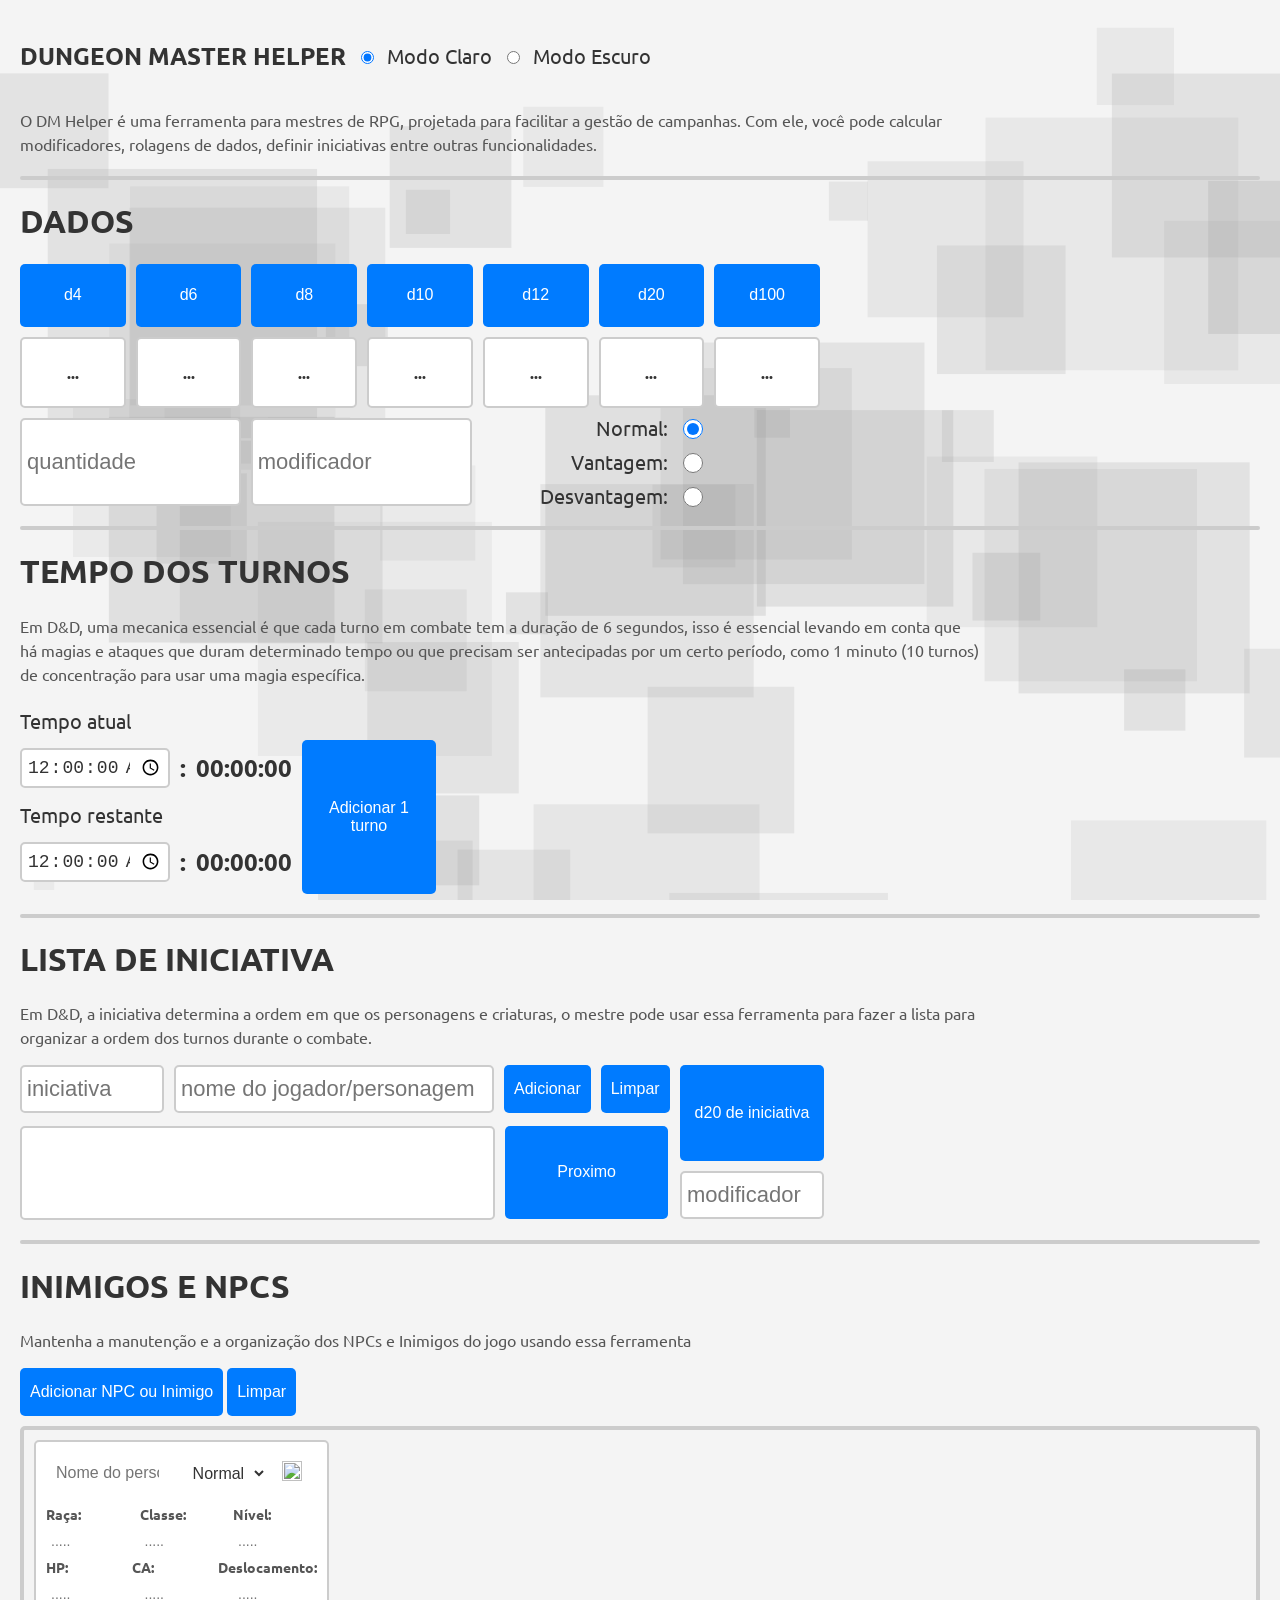
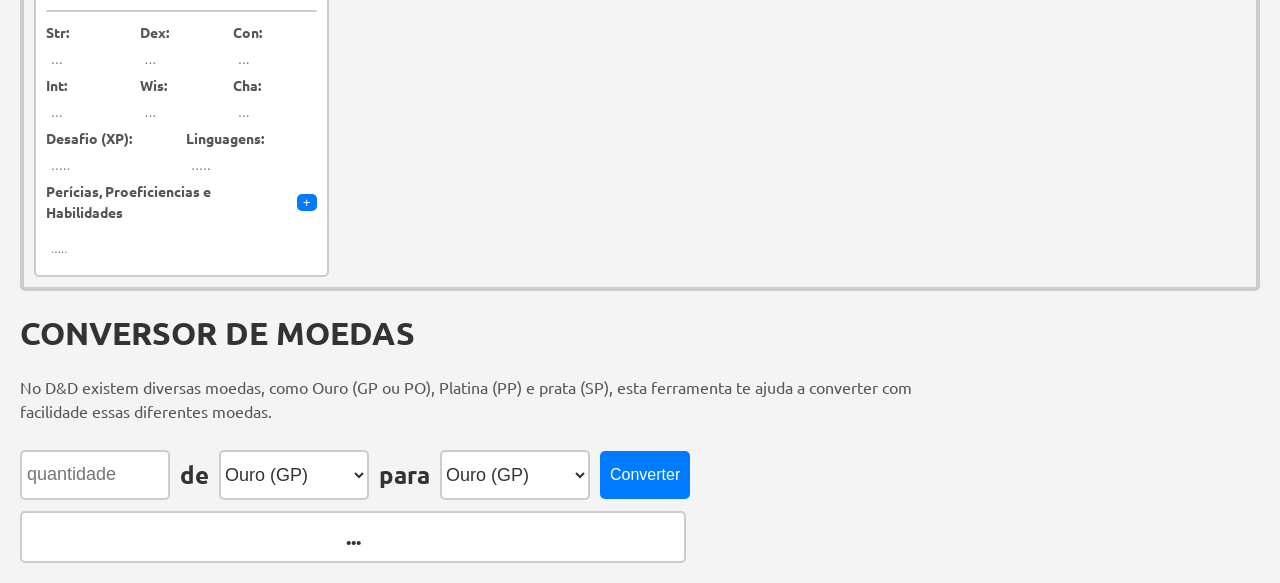
==== commit f9e2e3f7: "Update DM-HELPER.html" ====
--- a/DM-HELPER.html
+++ b/DM-HELPER.html
@@ -14,6 +14,17 @@
             transition: 0.25s ease-in-out all;
         }
 
+        @media (min-width: 1px) and (max-width: 1250px){
+            .npcinimigo {
+            width: 100%;
+            }
+        }
+        @media (min-width: 1251px) and (max-width: 5000px) {
+            .npcinimigo {
+            width: 24.3%;
+            }
+        }
+
         :root {
             --primary-color: #007BFF;
             --primary-hover: #005ec2;
@@ -202,6 +213,7 @@
             height: 100vh;
             z-index: -1;
             opacity: 0.4;
+            transition: none;
         }
         
         .checkbox {
@@ -326,19 +338,18 @@
         
         #npcinimigosection   {
             margin-top: 10px;
-            min-height: 30rem;
-            flex-direction: column;
-            overflow-y: auto;
-            display: grid;
+            min-height: 26rem;
+            display: flex;
+            justify-content: flex-start;
+            flex-wrap: wrap;
+            overflow: auto;
             gap: 10px;
-            grid-template-columns: repeat(4, 1fr);
             padding: 10px;
             border: 4px solid var(--border-color);
             border-radius: var(--border-radius);
         }
         
         .npcinimigo {
-            width: 100%;
             height: 100%;
             border: 2px solid;
             background-color: var(--white);
@@ -393,6 +404,7 @@
             color: var(--text-light);
         }
         .inputficha1 {
+            width: 100%;
             height: 2rem;
             font-size: 14px;
             border: none;
@@ -1165,6 +1177,11 @@
             });
         }
         //#endregion
+        //#region ===== Porte para celular =====
+        let isMobile = /Mobi|Android|iPhone|iPad|iPod/i.test(navigator.userAgent);
+        if (isMobile = 'true') {document.getElementsByClassName('npcinimigo').style.width}
+        else if (isMobile = 'false') {document.getElementsByClassName('npcinimigo').style.width = '25%';}
+        //#endregion
     </script>
 </body>
 
